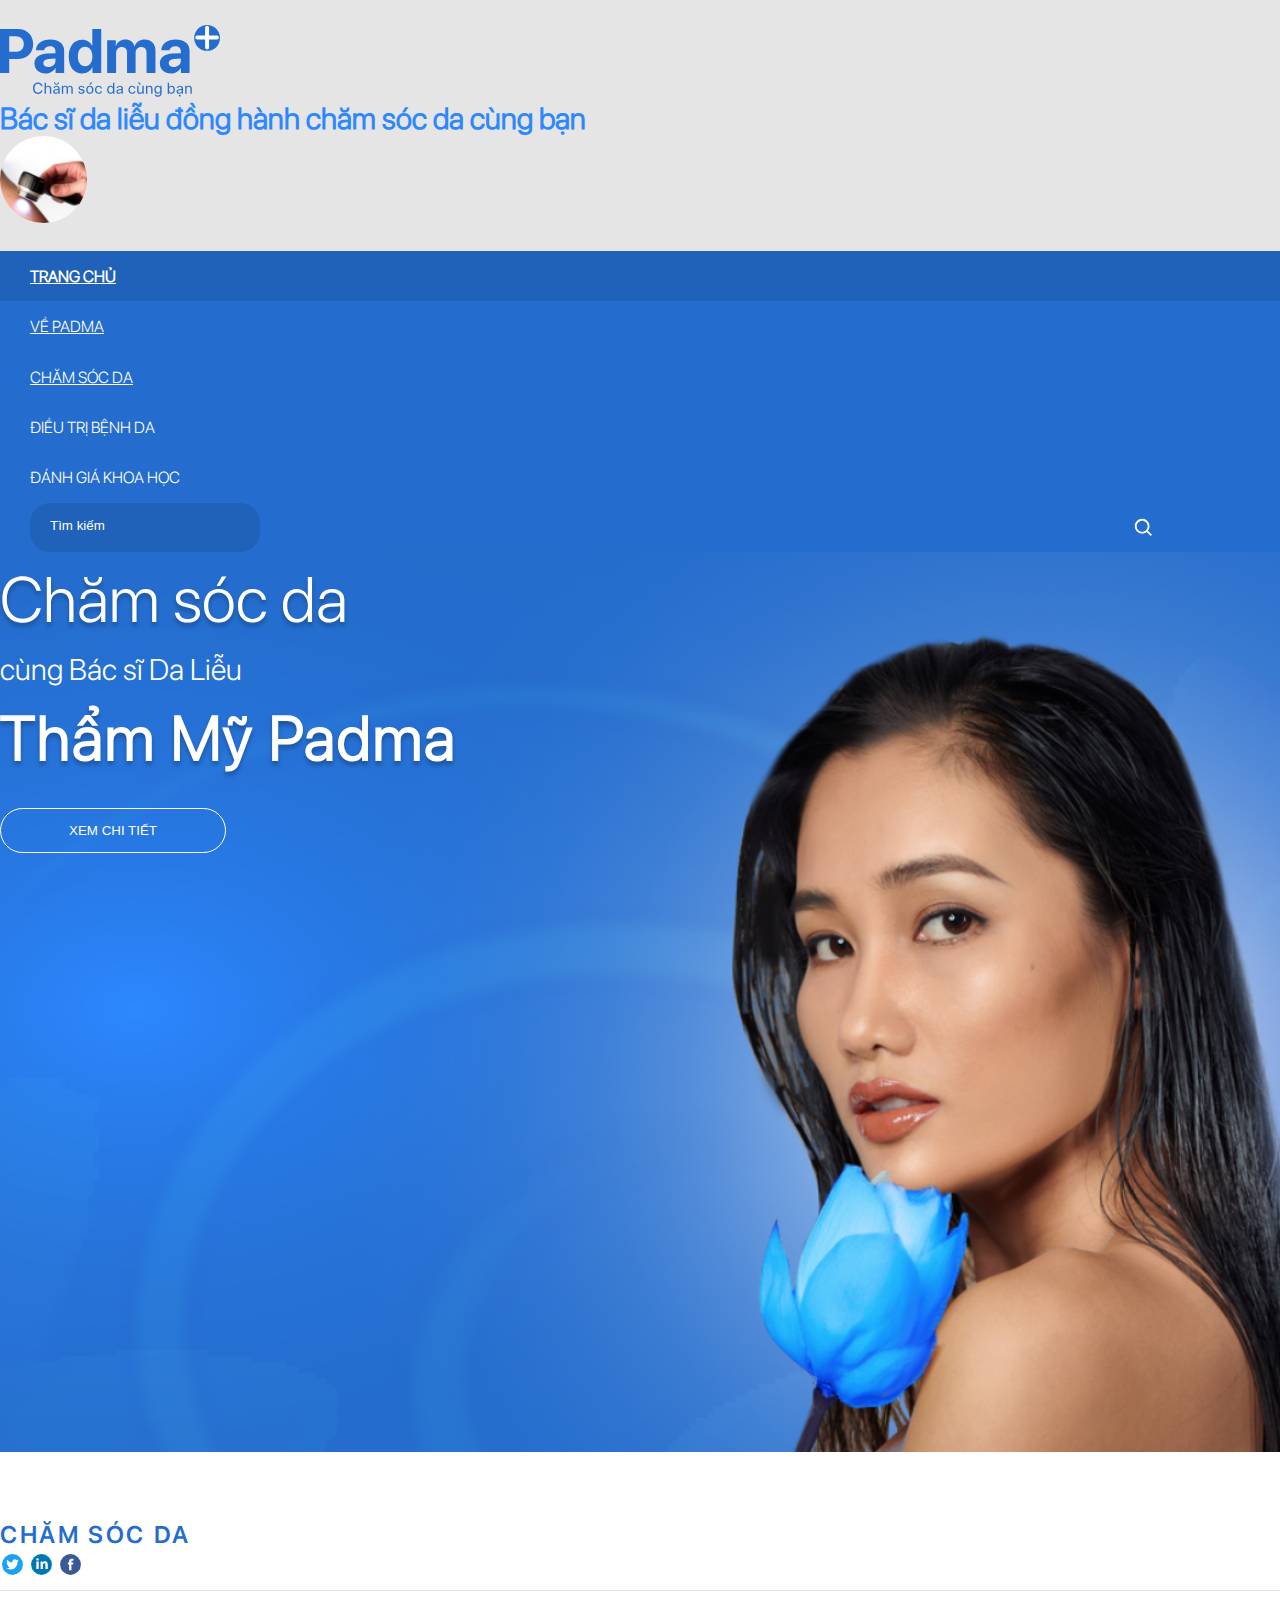
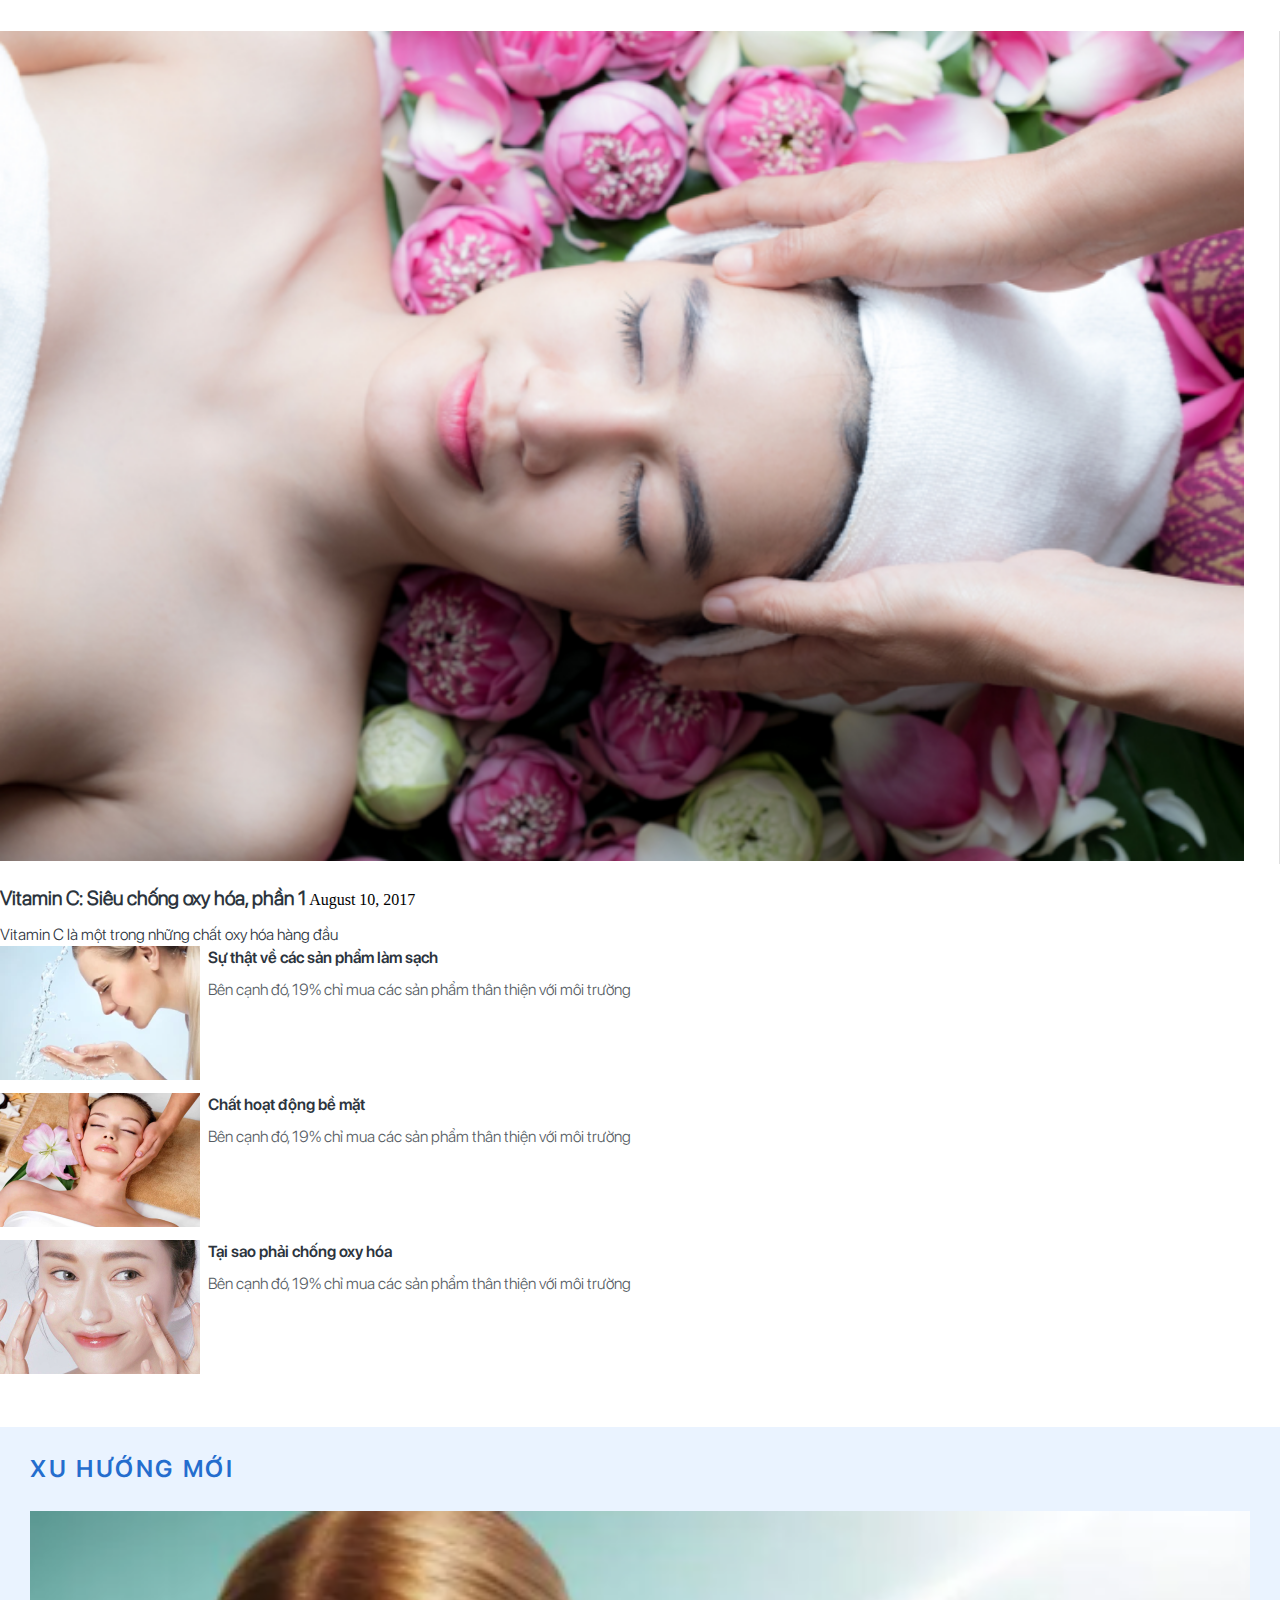
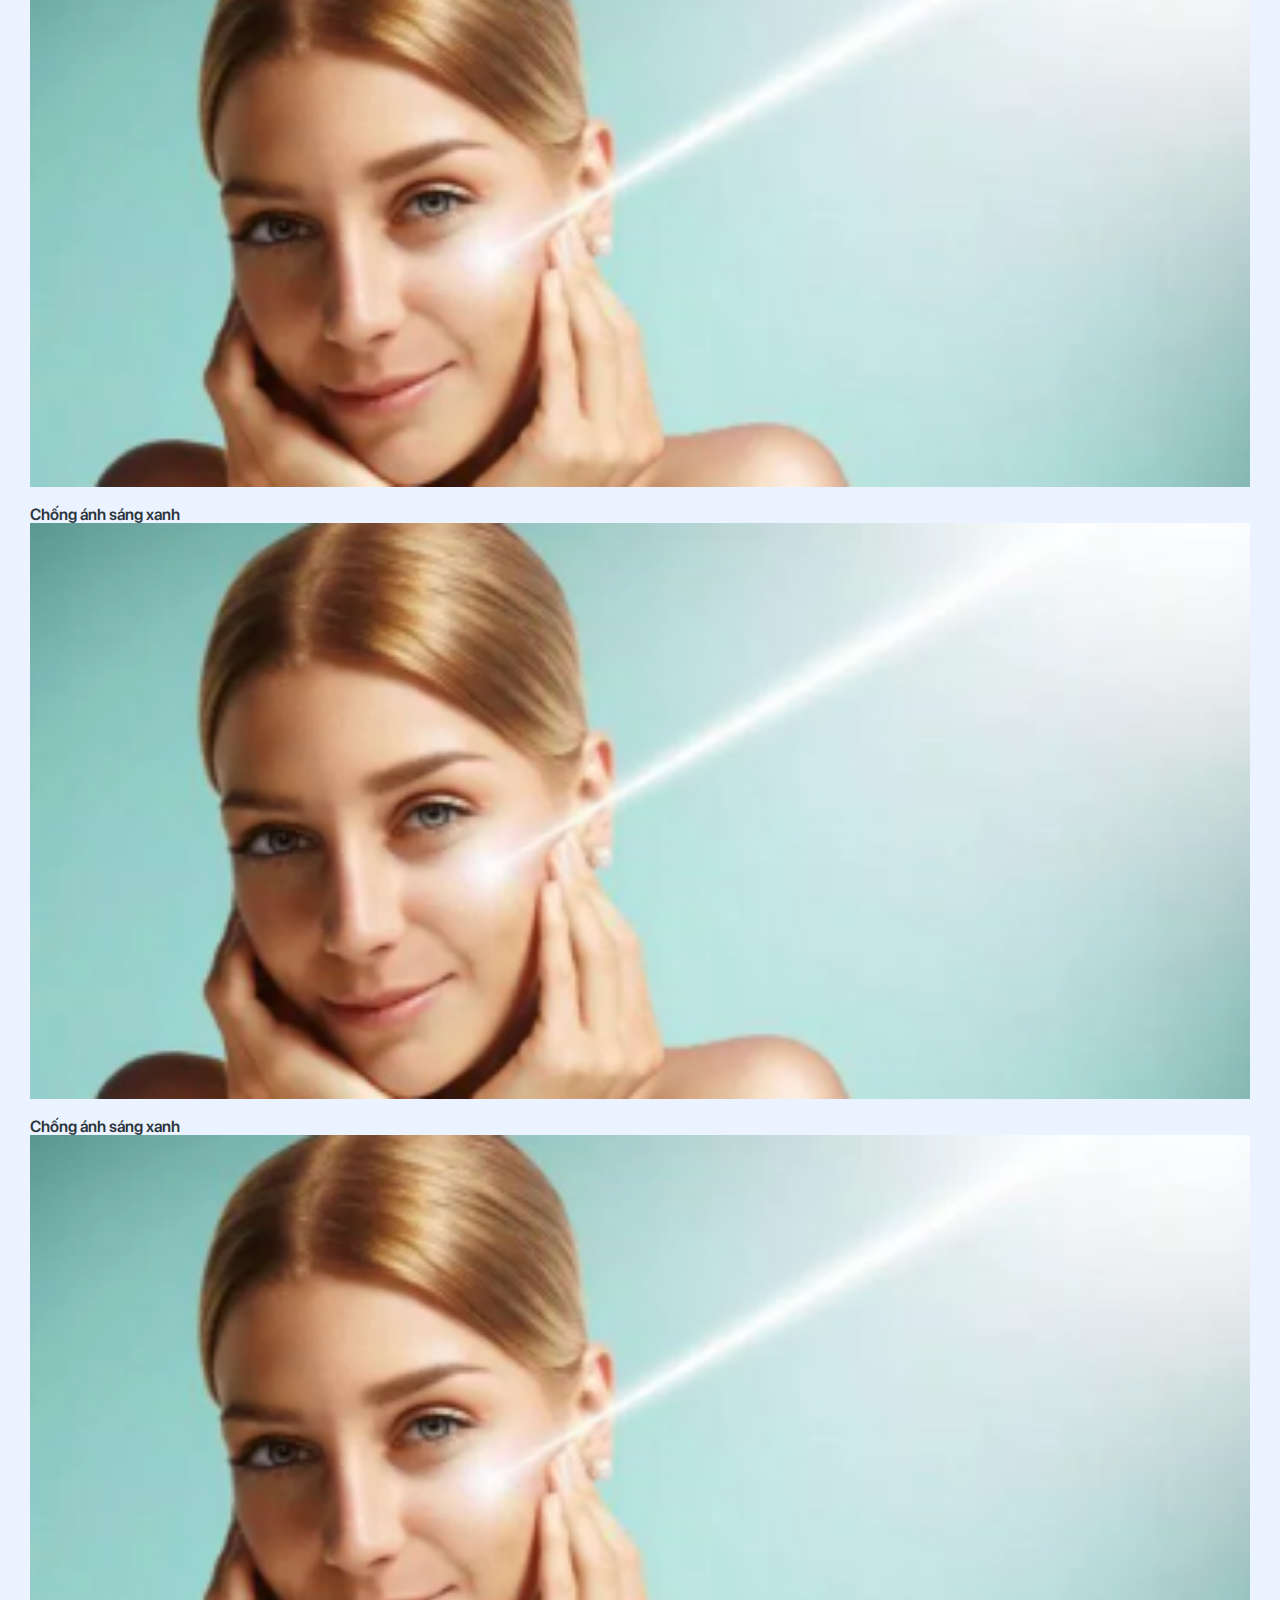
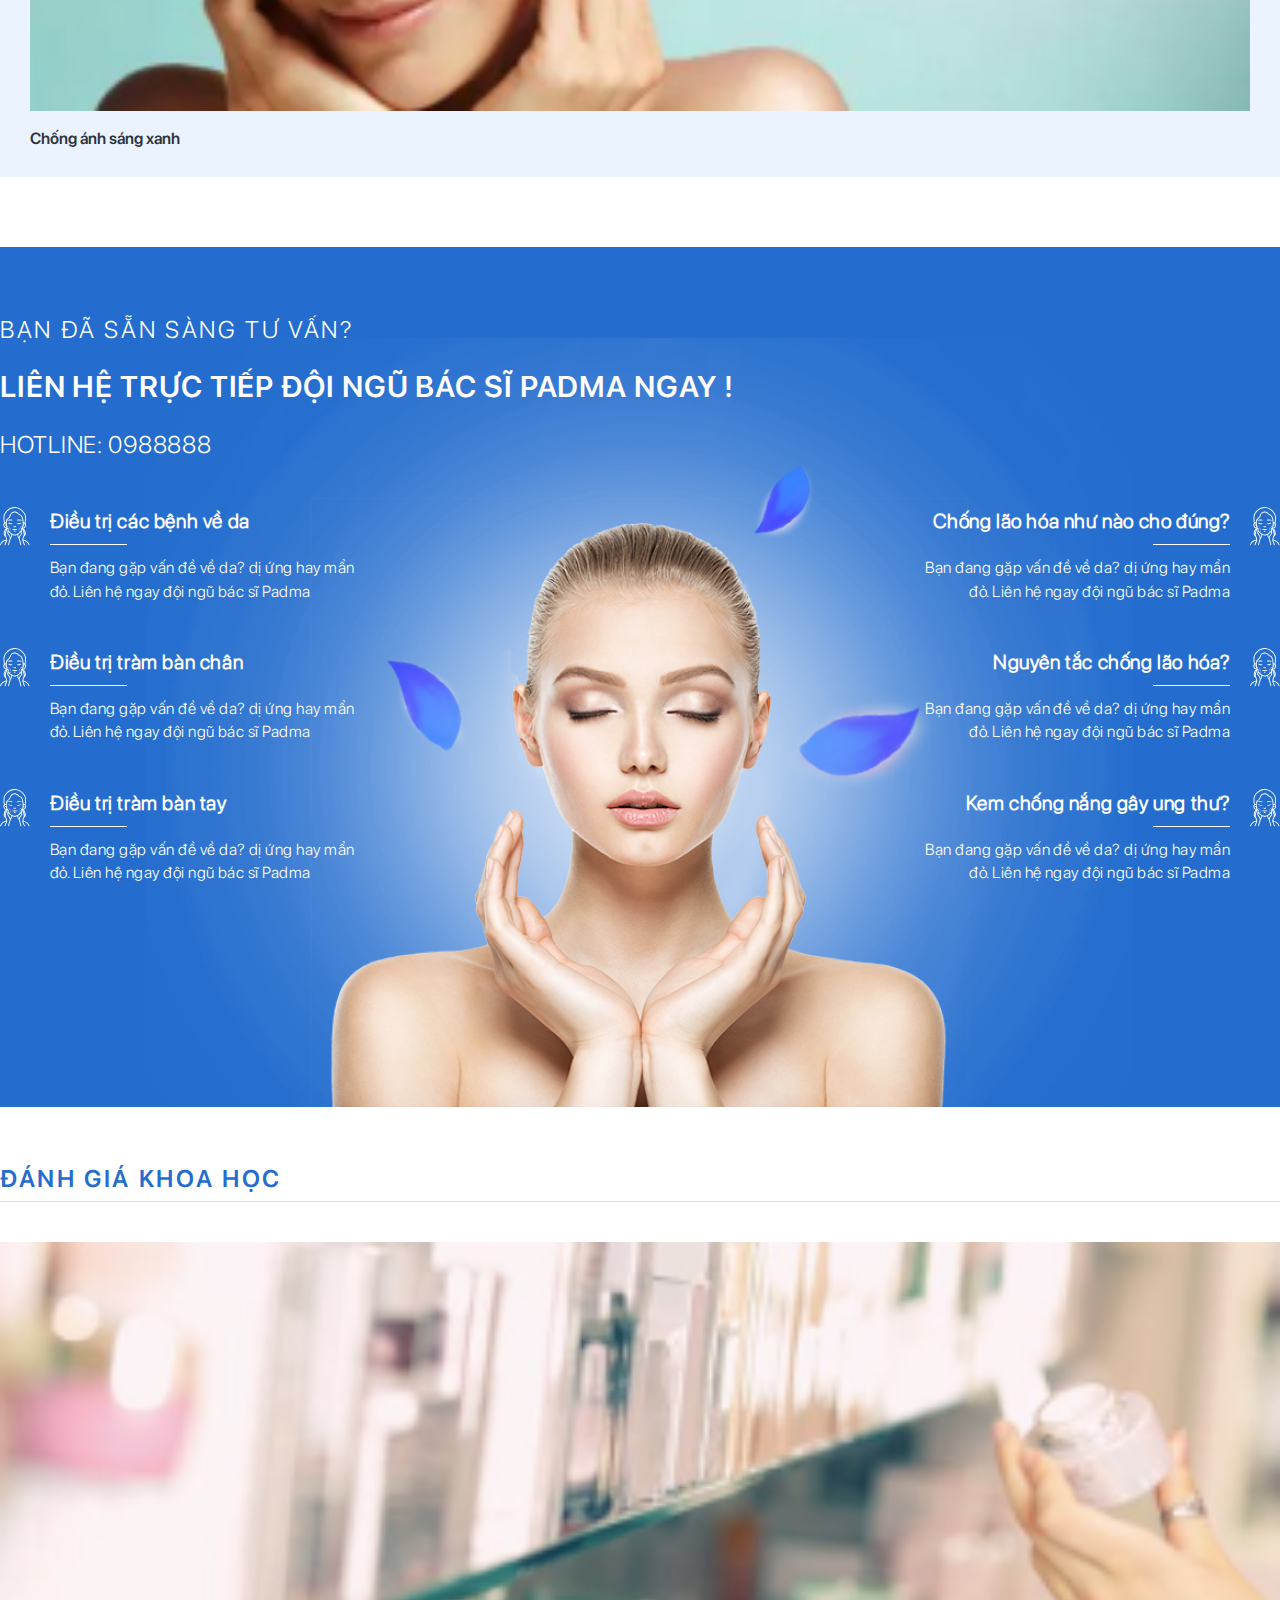
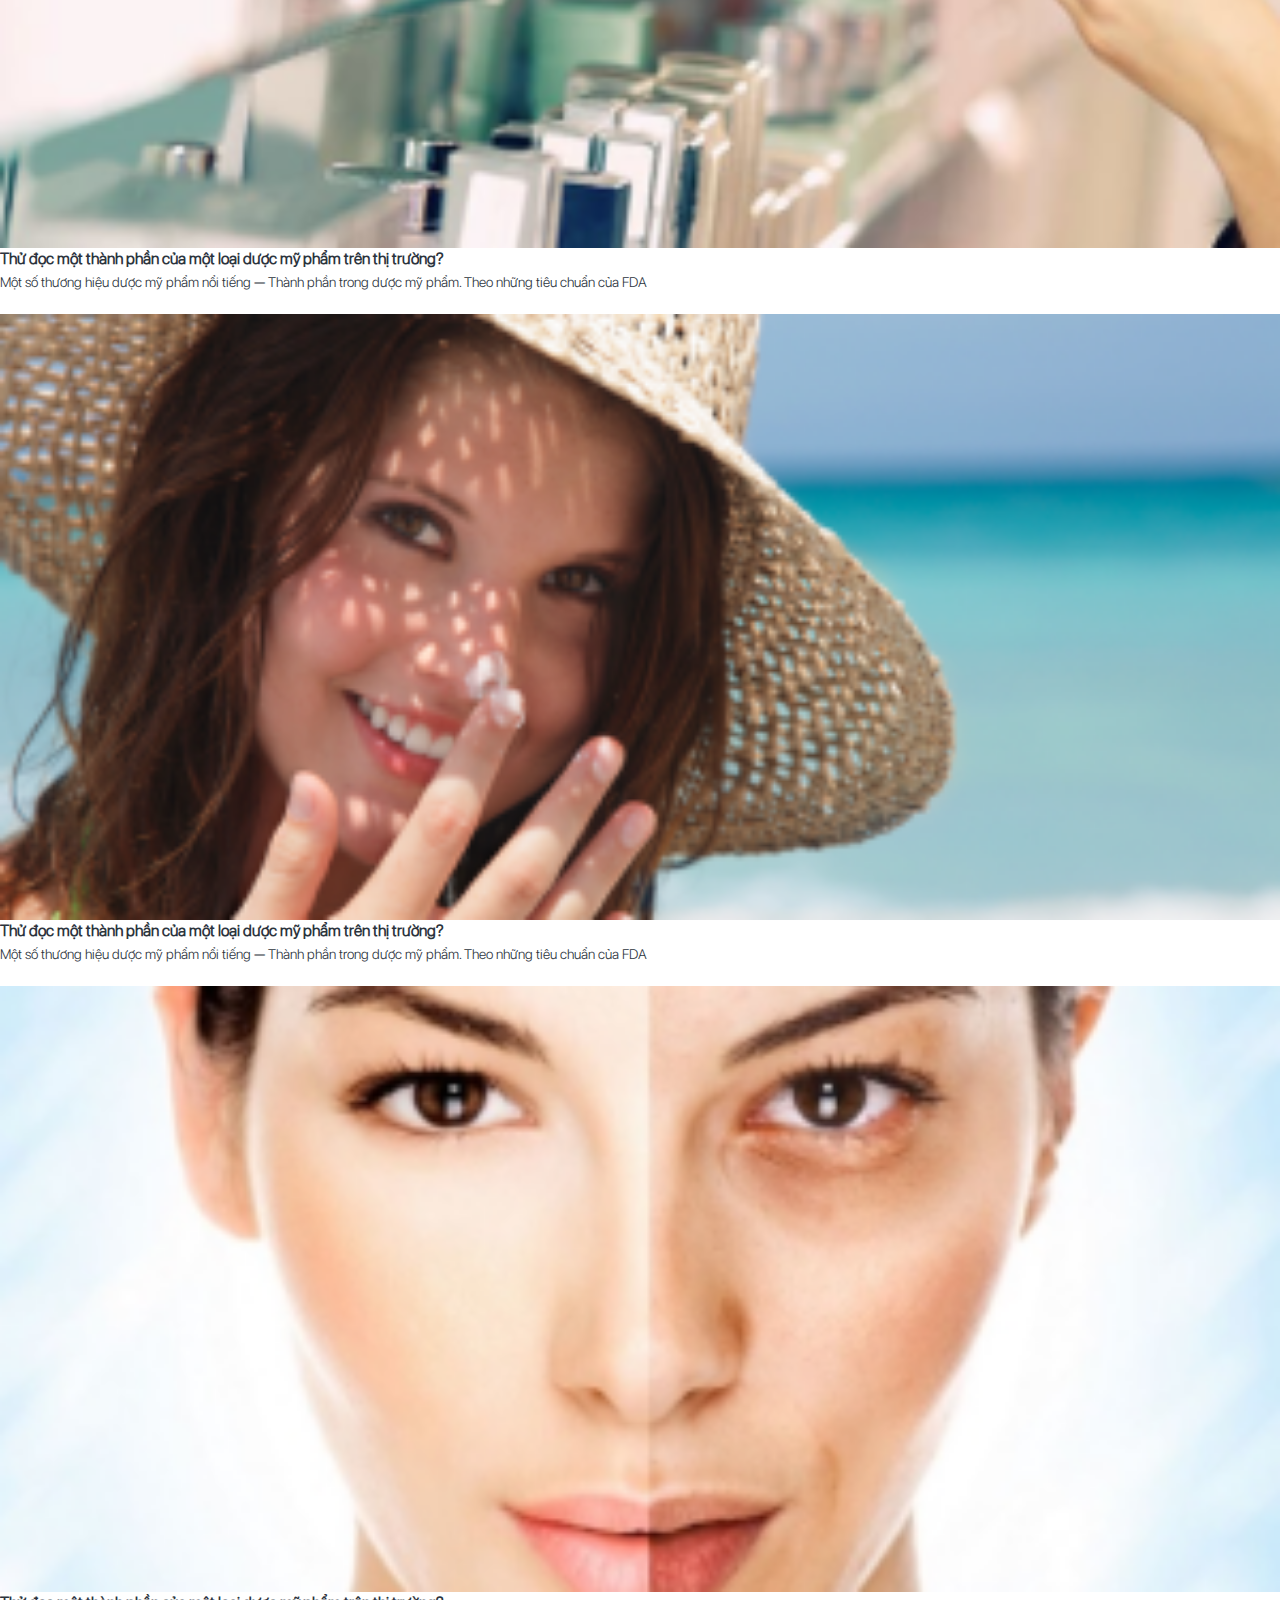
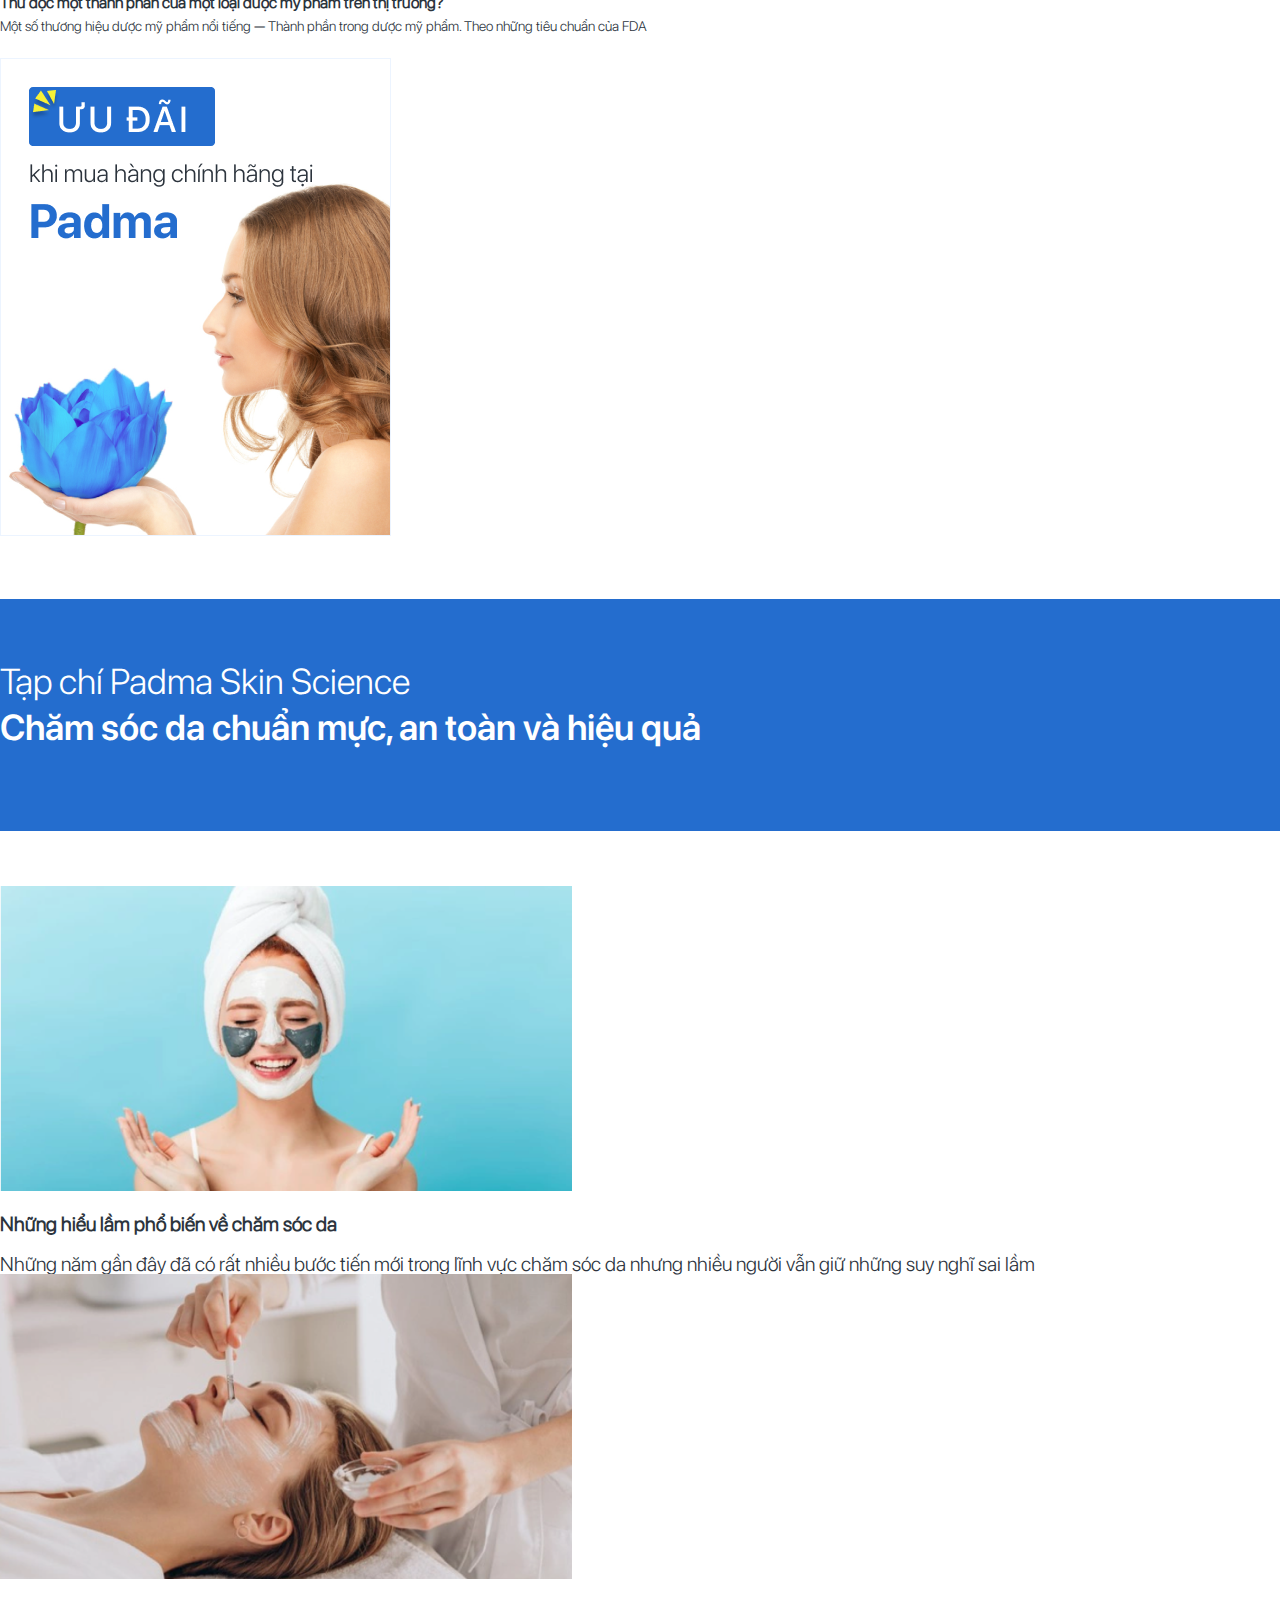
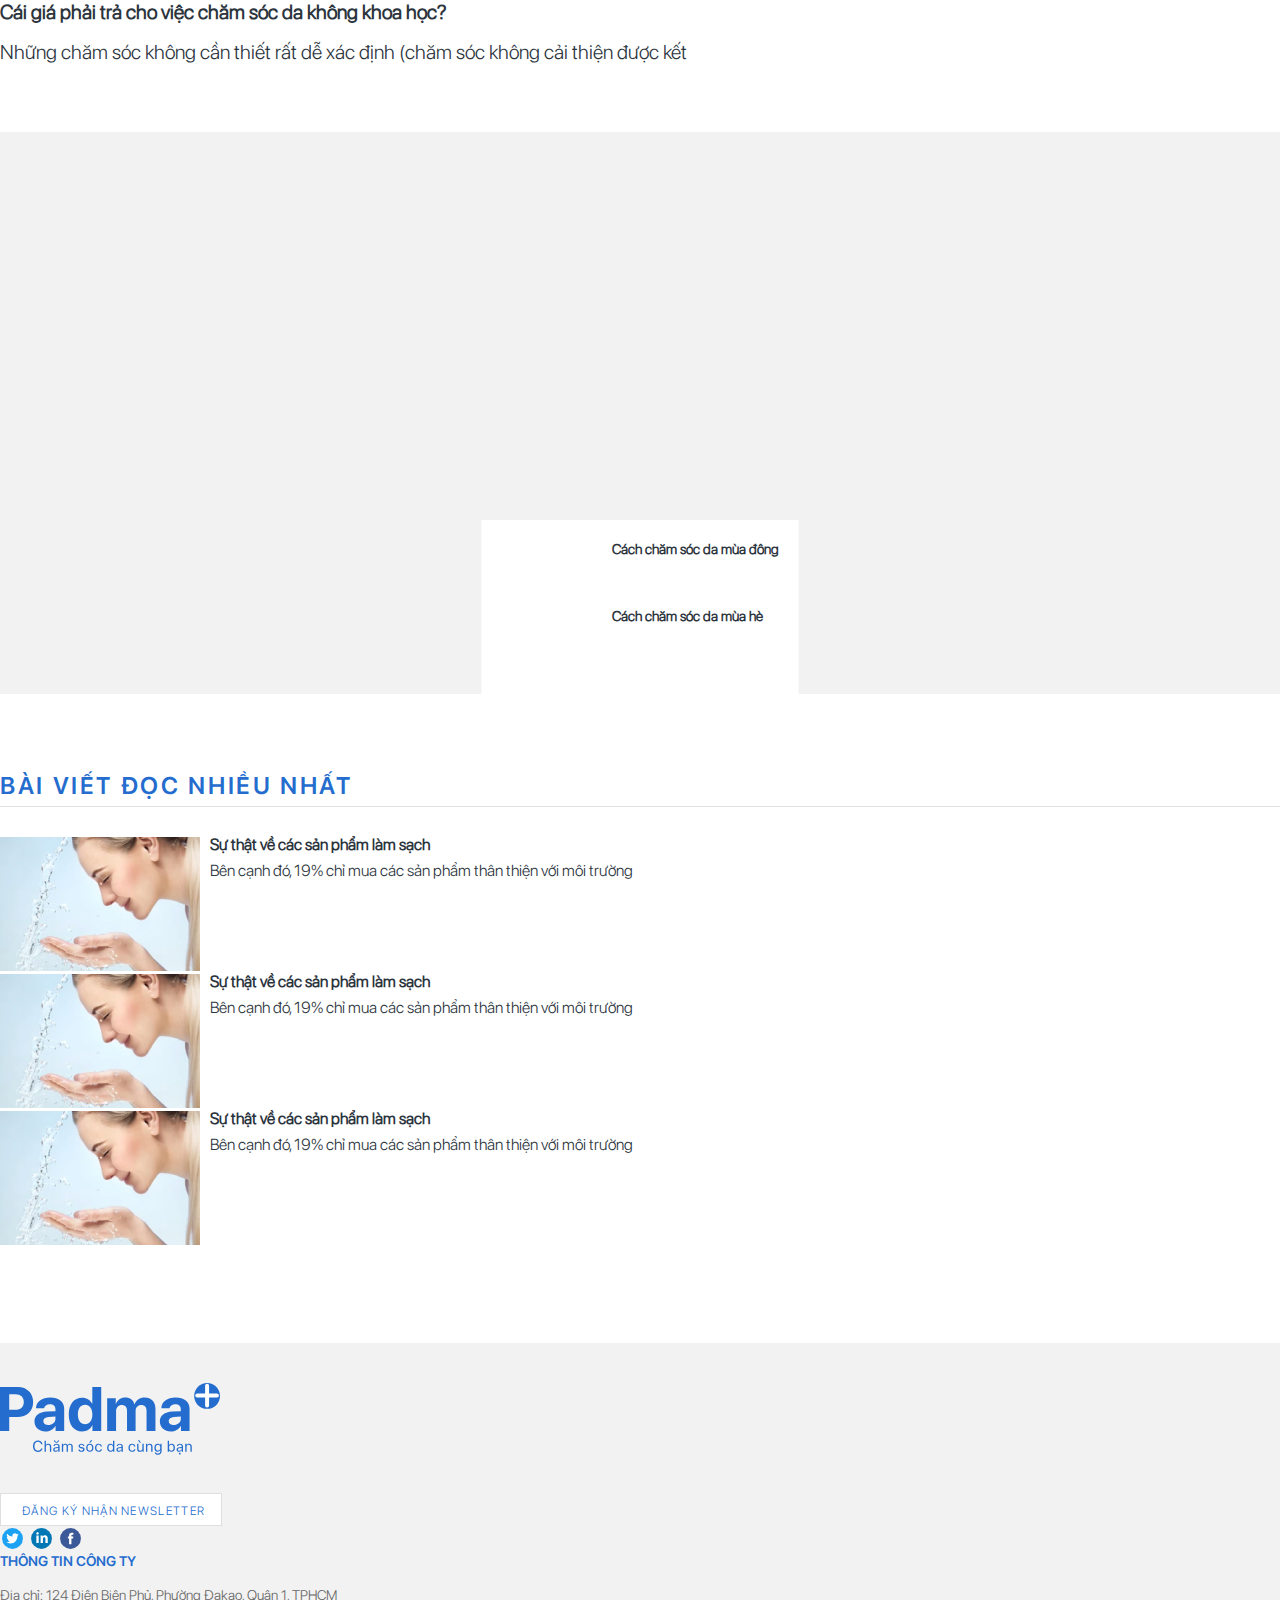
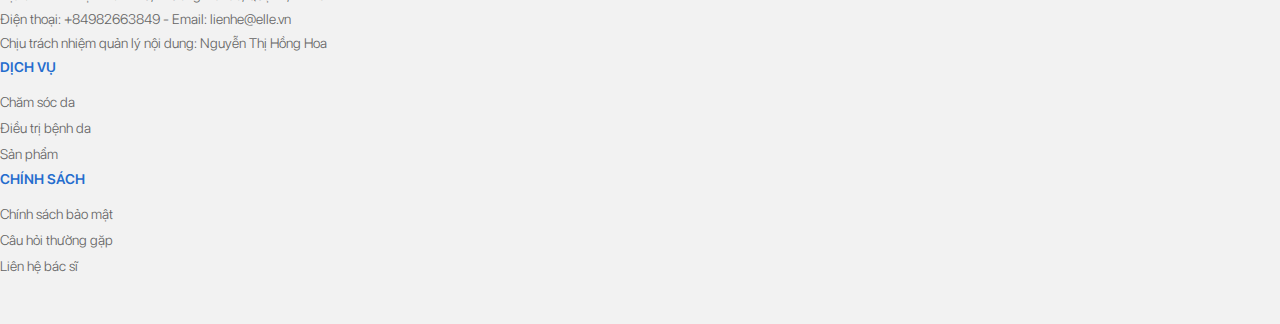
==== index.html @ 75b5edca "init" ====
<!DOCTYPE html>
<html lang="en">

<head>
    <meta charset="UTF-8">
    <meta http-equiv="X-UA-Compatible" content="IE=edge">
    <meta name="viewport" content="width=device-width, initial-scale=1.0">
    <title>Document</title>
    <link rel="stylesheet" href="https://cdn.jsdelivr.net/npm/bootstrap@4.6.1/dist/css/bootstrap.min.css"
        integrity="sha384-zCbKRCUGaJDkqS1kPbPd7TveP5iyJE0EjAuZQTgFLD2ylzuqKfdKlfG/eSrtxUkn" crossorigin="anonymous">
    <link rel="stylesheet" href="https://pro.fontawesome.com/releases/v5.10.0/css/all.css"
        integrity="sha384-AYmEC3Yw5cVb3ZcuHtOA93w35dYTsvhLPVnYs9eStHfGJvOvKxVfELGroGkvsg+p" crossorigin="anonymous" />
    <link rel="stylesheet" href="./css/main.css">
    <link rel="stylesheet" href="./css/reset.css">
</head>

<body>
    <header>
        <div class="sub-header">
            <div class="container">
                <div class="row d-flex justify-content-between align-items-center">
                    <a href="#">
                        <img src="./images/logo.svg" alt="">
                    </a>
                    <div class="sub-header-right d-flex justify-content-start">
                        <h1 class="sub-header-right-title">Bác sĩ da liễu đồng hành chăm sóc da cùng bạn</h1>
                        <img src="./images/header-icon.svg" alt="" class="sub-header-right-image">
                    </div>
                    <button class="nav-header-toggle navbar-toggler" type="button" data-toggle="collapse"
                        data-target="#navbarNav">
                        <i class="fas fa-bars"></i>
                    </button>
                </div>
            </div>
        </div>
        <div class="main-nav-area">
            <div class="container-xl">
                <nav class="nav-wrap navbar navbar-expand-md navbar-dark">
                    <div class="collapse navbar-collapse" id="navbarNav">
                        <ul class="main-nav navbar-nav d-flex">
                            <li class="nav-item nav-item-active">
                                <a class="nav-link" href="index.html">Trang chủ</a>
                            </li>
                            <li class="nav-item">
                                <a class="nav-link" href="./about-us.html">Về Padma</a>
                            </li>
                            <li class="nav-item">
                                <a class="nav-link" href="./skin.html">Chăm sóc da</a>
                            </li>
                            <li class="nav-item">
                                <a class="nav-link">Điều trị bệnh da</a>
                            </li>
                            <li class="nav-item">
                                <a class="nav-link">Đánh giá khoa học</a>
                            </li>
                            <li class="nav-item nav-input-search">
                                <input type="text" placeholder="Tìm kiếm" class="nav-input">
                                <img src="./images/search.svg" alt="" class="search-icon">
                            </li>
                        </ul>
                    </div>
                </nav>
            </div>
        </div>

        <div class="header-banner-area">
            <div class="container-xl">
                <div class="row">
                    <div class="col-lg-4 col-md-12" style="z-index: 2;">
                        <div class="header-banner-left d-flex flex-column justify-content-center">
                            <h1 class="text1">Chăm sóc da</h1>
                            <p class="text2">cùng Bác sĩ Da Liễu</p>
                            <h1 class="text3">Thẩm Mỹ Padma</h1>
                            <button class="btn float-right header-btn">XEM CHI TIẾT</button>
                        </div>
                    </div>
                </div>
            </div>
        </div>
    </header>

    <main>
        <section class="news-area">
            <div class="news-head">
                <div class="container">
                    <div class="news-head-wrap d-flex justify-content-between">
                        <h1 class="title-heading">Chăm sóc da</h1>
                        <div class="social ">
                            <img src="./images/twitter.svg" alt="">
                            <img src="./images/linkedin.svg" alt="">
                            <img src="./images/facebook.svg" alt="">
                        </div>
                    </div>
                </div>
            </div>
            <div class="news-body">
                <div class="container">
                    <div class="row">
                        <div class="col-lg-8 col-12">
                            <div class="news-spotlight-wrap">
                                <div class="spotlight-image">
                                    <a href="#">
                                        <img src="./images/1.png" alt="">
                                    </a>
                                </div>
                                <div class="text-box">
                                    <div class="d-flex justify-content-between">
                                        <a href="#" class="title">Vitamin C: Siêu chống oxy hóa, phần 1</a>
                                        <span class="date">August 10, 2017</span>
                                    </div>
                                    <p class="short-desc">Vitamin C là một trong những chất oxy hóa hàng đầu</p>
                                </div>
                            </div>
                        </div>
                        <div class="col-lg-4 col-12">
                            <div class="news-related">
                                <div class="news-related-item">
                                    <a href="#">
                                        <img src="./images/1.1.png" alt="" class="img-fluid">
                                    </a>
                                    <div class="item-text">
                                        <a class="item-link" href="#">Sự thật về các sản phẩm làm sạch</a>
                                        <p class="short-desc">Bên cạnh đó, 19% chỉ mua các sản phẩm thân thiện với môi
                                            trường</p>
                                    </div>
                                </div>
                                <div class="news-related-item">
                                    <a href="#">
                                        <img src="./images/1.2.png" alt="" class="img-fluid">
                                    </a>
                                    <div class="item-text">
                                        <a class="item-link" href="#">Chất hoạt động bề mặt</a>
                                        <p class="short-desc">Bên cạnh đó, 19% chỉ mua các sản phẩm thân thiện với môi
                                            trường</p>
                                    </div>
                                </div>
                                <div class="news-related-item">
                                    <a href="#">
                                        <img src="./images/1.3.png" alt="" class="img-fluid">
                                    </a>
                                    <div class="item-text">
                                        <a class="item-link" href="#">Tại sao phải chống oxy hóa</a>
                                        <p class="short-desc">Bên cạnh đó, 19% chỉ mua các sản phẩm thân thiện với môi
                                            trường</p>
                                    </div>
                                </div>
                            </div>
                        </div>
                    </div>
                </div>
            </div>
            <div class="trending-area">
                <div class="container">
                    <div class="trending-wrap">
                        <h1 class="title-heading">xu hướng mới</h1>
                        <div class="trending">
                            <div class="row">
                                <div class="trending-item col-md-4 col-12">
                                    <a href="#">
                                        <img src="./images/2.1.png" alt="">
                                    </a>
                                    <h1 class="trending-item-heading">Chống ánh sáng xanh</h1>
                                </div>
                                <div class="trending-item col-md-4 col-12">
                                    <a href="#">
                                        <img src="./images/2.1.png" alt="">
                                    </a>
                                    <h1 class="trending-item-heading">Chống ánh sáng xanh</h1>
                                </div>
                                <div class="trending-item col-md-4 col-12">
                                    <a href="#">
                                        <img src="./images/2.1.png" alt="">
                                    </a>
                                    <h1 class="trending-item-heading">Chống ánh sáng xanh</h1>
                                </div>
                            </div>
                        </div>
                    </div>
                </div>
            </div>
        </section>

        <div class="section2-area">
            <div class="container-xl">
                <div class="section2-head text-center">
                    <h1 class="section2-head-first-heading">bạn đã sẵn sàng tư vấn?</h1>
                    <h1 class="section2-head-sec-heading">liên hệ trực tiếp đội ngũ bác sĩ padma ngay !</h1>
                    <p class="section2-head-hotline">Hotline: 0988888</p>
                </div>
                <div class="section2-body">
                    <div class="section2-body-wrap">
                        <div class="section2-body-item-list">
                            <div class="list-item-left section2-item">
                                <img src="./images/icon1.svg" alt="">
                                <div class="list-item-left-text">
                                    <h1 class="list-item-left-text-title">Điều trị các bệnh về da</h1>
                                    <p class="list-item-left-text-short-desc">Bạn đang gặp vấn đề về da? dị ứng hay mẩn
                                        đỏ. Liên hệ ngay đội ngũ bác sĩ Padma
                                    </p>
                                </div>
                            </div>
                            <div class="list-item-left section2-item">
                                <img src="./images/icon1.svg" alt="">
                                <div class="list-item-left-text">
                                    <h1 class="list-item-left-text-title">Điều trị tràm bàn chân</h1>
                                    <p class="list-item-left-text-short-desc">Bạn đang gặp vấn đề về da? dị ứng hay mẩn
                                        đỏ. Liên hệ ngay đội ngũ bác sĩ Padma
                                    </p>
                                </div>
                            </div>
                            <div class="list-item-left section2-item">
                                <img src="./images/icon1.svg" alt="">
                                <div class="list-item-left-text">
                                    <h1 class="list-item-left-text-title">Điều trị tràm bàn tay</h1>
                                    <p class="list-item-left-text-short-desc">Bạn đang gặp vấn đề về da? dị ứng hay mẩn
                                        đỏ. Liên hệ ngay đội ngũ bác sĩ Padma
                                    </p>
                                </div>
                            </div>
                        </div>
                        <div class="section2-body-item-list">
                            <div class="list-item-right section2-item">
                                <img src="./images/icon1.svg" alt="">
                                <div class="list-item-right-text">
                                    <h1 class="list-item-right-text-title">Chống lão hóa như nào cho đúng?</h1>
                                    <p class="list-item-right-text-short-desc">Bạn đang gặp vấn đề về da? dị ứng hay mẩn
                                        đỏ. Liên hệ ngay đội ngũ bác sĩ Padma</p>
                                </div>
                            </div>
                            <div class="list-item-right section2-item">
                                <img src="./images/icon1.svg" alt="">
                                <div class="list-item-right-text">
                                    <h1 class="list-item-right-text-title">Nguyên tắc chống lão hóa?</h1>
                                    <p class="list-item-right-text-short-desc">Bạn đang gặp vấn đề về da? dị ứng hay mẩn
                                        đỏ. Liên hệ ngay đội ngũ bác sĩ Padma</p>
                                </div>
                            </div>
                            <div class="list-item-right section2-item">
                                <img src="./images/icon1.svg" alt="">
                                <div class="list-item-right-text">
                                    <h1 class="list-item-right-text-title">Kem chống nắng gây ung thư?</h1>
                                    <p class="list-item-right-text-short-desc">Bạn đang gặp vấn đề về da? dị ứng hay mẩn
                                        đỏ. Liên hệ ngay đội ngũ bác sĩ Padma</p>
                                </div>
                            </div>
                        </div>
                    </div>
                </div>
            </div>
        </div>

        <div class="section3">
            <div class="container">
                <div class="section3-wrap">
                    <div class="section3-head">
                        <h1 class="section3-head-title">đánh giá khoa học</h1>
                    </div>
                    <div class="section3-body">
                        <div class="row">
                            <div class="section3-body-list col-lg-6 col-12">
                                <div class="section3-body-list-item d-flex">
                                    <a href="#">
                                        <img src="./images/3.1.png" alt="" class="img-fluid">
                                    </a>
                                    <div class="section3-body-list-item-text">
                                        <a href="#" class="link-title">Thử đọc một thành phần của một loại dược mỹ phẩm
                                            trên
                                            thị trường?</a>
                                        <p class="short-desc">Một số thương hiệu dược mỹ phẩm nổi tiếng — Thành phần
                                            trong
                                            dược mỹ phẩm. Theo những tiêu chuẩn của FDA</p>
                                    </div>
                                </div>
                                <div class="section3-body-list-item d-flex">
                                    <a href="#">
                                        <img src="./images/3.2.png" alt="" class="img-fluid">
                                    </a>
                                    <div class="section3-body-list-item-text">
                                        <a href="#" class="link-title">Thử đọc một thành phần của một loại dược mỹ phẩm
                                            trên
                                            thị trường?</a>
                                        <p class="short-desc">Một số thương hiệu dược mỹ phẩm nổi tiếng — Thành phần
                                            trong
                                            dược mỹ phẩm. Theo những tiêu chuẩn của FDA</p>
                                    </div>
                                </div>
                                <div class="section3-body-list-item d-flex">
                                    <a href="#">
                                        <img src="./images/3.3.png" alt="" class="img-fluid">
                                    </a>
                                    <div class="section3-body-list-item-text">
                                        <a href="#" class="link-title">Thử đọc một thành phần của một loại dược mỹ phẩm
                                            trên
                                            thị trường?</a>
                                        <p class="short-desc">Một số thương hiệu dược mỹ phẩm nổi tiếng — Thành phần
                                            trong
                                            dược mỹ phẩm. Theo những tiêu chuẩn của FDA</p>
                                    </div>
                                </div>
                            </div>
                            <div class="col-lg-6 col-12">
                                <img src="./images/3.4.png" alt="" class="ml-lg-5 img-fluid">
                            </div>
                        </div>
                    </div>
                </div>
            </div>
        </div>

        <div class="section4 text-center">
            <h1 class="section4-title">Tạp chí Padma Skin Science</h1>
            <h1 class="section4-bigger-title">Chăm sóc da chuẩn mực, an toàn và hiệu quả</h1>
        </div>

        <div class="section5">
            <div class="section5-first-wrap">
                <div class="container">
                    <div class="section5-first-content-item-list row">
                        <div class="col-md-6 col-12">
                            <div class="section5-first-content-item">
                                <a href="#"><img src="./images/5.1.png" alt="" class="img-fluid"></a>
                                <div class="section5-first-content-item-text">
                                    <a href="#" class="title-link">Những hiểu lầm phổ biến về chăm sóc da</a>
                                    <p class="short-desc">
                                        Những năm gần đây đã có rất nhiều bước tiến mới trong lĩnh vực chăm sóc da nhưng
                                        nhiều
                                        người vẫn giữ những suy nghĩ sai lầm
                                    </p>
                                </div>
                            </div>
                        </div>
                        <div class="col-md-6 col-12">
                            <div class="section5-first-content-item">
                                <a href="#"><img src="./images/5.2.png" alt="" class="img-fluid"></a>
                                <div class="section5-first-content-item-text">
                                    <a href="#" class="title-link">Cái giá phải trả cho việc chăm sóc da không khoa
                                        học?</a>
                                    <p class="short-desc">Những chăm sóc không cần thiết rất dễ xác định (chăm sóc không
                                        cải
                                        thiện được kết</p>
                                </div>
                            </div>
                        </div>
                    </div>
                </div>
            </div>
            <div class="section5-video">
                <div class="section5-video-wrap container">
                    <div class="main-video">
                        <iframe class="video" src="https://www.youtube.com/embed/SQKGyw0d-fU"
                            title="YouTube video player" frameborder="0"
                            allow="accelerometer; autoplay; clipboard-write; encrypted-media; gyroscope; picture-in-picture"
                            allowfullscreen></iframe>
                        <div class="sub-video row">
                            <div class="sub-video-item col-6">
                                <iframe class="sub-video-item-vd" src="https://www.youtube.com/embed/SQKGyw0d-fU"
                                    title="YouTube video player" frameborder="0"
                                    allow="accelerometer; autoplay; clipboard-write; encrypted-media; gyroscope; picture-in-picture"
                                    allowfullscreen></iframe>
                                <p class="sub-video-item-title">Cách chăm sóc da mùa đông</p>
                            </div>
                            <div class="sub-video-item col-6">
                                <iframe class="sub-video-item-vd" src="https://www.youtube.com/embed/SQKGyw0d-fU"
                                    title="YouTube video player" frameborder="0"
                                    allow="accelerometer; autoplay; clipboard-write; encrypted-media; gyroscope; picture-in-picture"
                                    allowfullscreen></iframe>
                                <p class="sub-video-item-title">Cách chăm sóc da mùa hè</p>
                            </div>
                        </div>
                    </div>
                </div>
            </div>
            <div class="most-view-wrap">
                <div class="container">
                    <div class="most-view-head">
                        <h1 class="title-heading">bài viết đọc nhiều nhất</h1>
                    </div>

                    <div class="most-view-body">
                        <div class="most-view-list">
                            <div class="row">
                                <div class="most-view-list-item col-sm-12 col-lg-4">
                                    <a href="#">
                                        <img src="./images/5.3.png" alt="" class="img-fluid">
                                    </a>
                                    <div class="most-view-list-item-text">
                                        <a href="#" class="title-link">Sự thật về các sản phẩm làm sạch</a>
                                        <p class="short-desc">Bên cạnh đó, 19% chỉ mua các sản phẩm thân thiện với môi
                                            trường</p>
                                    </div>
                                </div>
                                <div class="most-view-list-item col-sm-12 col-lg-4">
                                    <a href="#">
                                        <img src="./images/5.3.png" alt="" class="img-fluid">
                                    </a>
                                    <div class="most-view-list-item-text">
                                        <a href="#" class="title-link">Sự thật về các sản phẩm làm sạch</a>
                                        <p class="short-desc">Bên cạnh đó, 19% chỉ mua các sản phẩm thân thiện với môi
                                            trường</p>
                                    </div>
                                </div>
                                <div class="most-view-list-item col-sm-12 col-lg-4">
                                    <a href="#">
                                        <img src="./images/5.3.png" alt="" class="img-fluid">
                                    </a>
                                    <div class="most-view-list-item-text">
                                        <a href="#" class="title-link">Sự thật về các sản phẩm làm sạch</a>
                                        <p class="short-desc">Bên cạnh đó, 19% chỉ mua các sản phẩm thân thiện với môi
                                            trường</p>
                                    </div>
                                </div>
                            </div>
                        </div>
                    </div>
                </div>
            </div>
        </div>
    </main>

    <footer>
        <div class="container">
            <div class="footer-wrap">
                <div class="row">
                    <div class="footer-col col-lg-4 col-sm-12">
                        <a href="#">
                            <img src="./images/logo.svg" alt="">
                        </a>
                        <div class="social-wrap d-flex">
                            <button class="btn newsletter-btn">ĐĂNG KÝ NHẬN NEWSLETTER</button>
                            <div class="social ">
                                <img src="./images/twitter.svg" alt="">
                                <img src="./images/linkedin.svg" alt="">
                                <img src="./images/facebook.svg" alt="">
                            </div>
                        </div>
                    </div>
                    <div class="footer-col col-lg-4 col-sm-12">
                        <h1 class="footer-title-heading">THÔNG TIN CÔNG TY</h1>
                        <p class="footer-short-desc">Địa chỉ: 124 Điện Biên Phủ, Phường Đakao, Quận 1, TPHCM</p>
                        <p class="footer-short-desc">Điện thoại: +84982663849 - Email: lienhe@elle.vn</p>
                        <p class="footer-short-desc"> Chịu trách nhiệm quản lý nội dung: Nguyễn Thị Hồng Hoa</p>
                    </div>
                    <div class="footer-col col-lg-2 col-6">
                        <h1 class="footer-title-heading">DỊCH VỤ</h1>
                        <p class="footer-link"><a href="#">Chăm sóc da</a></p>
                        <p class="footer-link"><a href="#">Điều trị bệnh da</a></p>
                        <p class="footer-link"><a href="#">Sản phẩm</a></p>
                    </div>
                    <div class="footer-col col-lg-2 col-6">
                        <h1 class="footer-title-heading">CHÍNH SÁCH</h1>
                        <p class="footer-link"><a href="#">Chính sách bảo mật</a></p>
                        <p class="footer-link"><a href="#">Câu hỏi thường gặp</a></p>
                        <p class="footer-link"><a href="#">Liên hệ bác sĩ</a></p>
                    </div>
                </div>
            </div>
        </div>
    </footer>
    <script src="https://cdn.jsdelivr.net/npm/jquery@3.5.1/dist/jquery.slim.min.js"
        integrity="sha384-DfXdz2htPH0lsSSs5nCTpuj/zy4C+OGpamoFVy38MVBnE+IbbVYUew+OrCXaRkfj"
        crossorigin="anonymous"></script>
    <script src="https://cdn.jsdelivr.net/npm/bootstrap@4.6.1/dist/js/bootstrap.bundle.min.js"
        integrity="sha384-fQybjgWLrvvRgtW6bFlB7jaZrFsaBXjsOMm/tB9LTS58ONXgqbR9W8oWht/amnpF"
        crossorigin="anonymous"></script>
</body>

</html>
---- css/main.css ----
@font-face {
  font-family: "sfpro";
  src: url("../../../fonts/SFPRODISPLAY.otf");
}

@font-face {
  font-family: "blank";
  src: url("../../../fonts/Blanka-Regular.otf");
}

@font-face {
  font-family: "sfproheavy";
  src: url("../../../fonts/SFPROBOLD.otf");
}

.sub-header {
  padding: 25px 0;
  background-color: #E5E5E5;
  position: relative;
}

.sub-header-right {
  gap: 20px;
  -webkit-box-align: center;
      -ms-flex-align: center;
          align-items: center;
}

.sub-header-right-title {
  font-weight: 600;
  font-size: 30px;
  color: #2D88FF;
  line-height: 36px;
  font-family: "sfPro", sans-serif;
}

.sub-header-right-image {
  border-radius: 50%;
}

@media screen and (max-width: 768px) {
  .sub-header-right {
    margin-top: 10px;
  }
  .sub-header-right-image {
    display: none;
  }
}

@media screen and (max-width: 576px) {
  .sub-header {
    padding: 25px 10px;
  }
  .sub-header-right-title {
    font-size: 24px;
    color: #2D88FF;
    line-height: 36px;
    font-family: "sfPro", sans-serif;
  }
  .sub-header-right-image {
    display: none;
  }
}

.main-nav-area {
  background-color: #246DCE;
}

.nav-wrap {
  padding: 0;
}

.main-nav {
  width: 100%;
  padding: 0;
  -webkit-box-align: center;
      -ms-flex-align: center;
          align-items: center;
}

.main-nav .nav-item {
  -webkit-transition: 0.5s;
  transition: 0.5s;
}

.main-nav .nav-item .nav-link {
  padding: 14px 30px 13px 30px;
  text-transform: uppercase;
  display: block;
  width: 100%;
  height: 100%;
  margin: 0;
  font-size: 16px;
  color: #ffffff;
  line-height: 146.69%;
  font-family: "sfPro", sans-serif;
}

.main-nav .nav-item .nav-link-active {
  background-color: #2062B9;
  font-weight: bold;
}

.main-nav .nav-item .nav-input {
  width: 200px;
  height: 35px;
  margin-left: 30px;
  padding: 5px 10px 9px 20px;
  border-radius: 20px;
  background-color: #2062B9;
  border: none;
  color: #ffffff;
}

.main-nav .nav-item .nav-input::-webkit-input-placeholder {
  color: #ffffff;
}

.main-nav .nav-item .nav-input:-ms-input-placeholder {
  color: #ffffff;
}

.main-nav .nav-item .nav-input::-ms-input-placeholder {
  color: #ffffff;
}

.main-nav .nav-item .nav-input::placeholder {
  color: #ffffff;
}

.main-nav .nav-item .nav-input:focus {
  outline: none;
}

.main-nav .nav-item:not(:last-child):hover {
  background-color: #2062B9;
  font-weight: bold;
  cursor: pointer;
}

.main-nav .nav-item:not(:last-child):hover .nav-link {
  color: #ffffff;
}

.main-nav .nav-item-active {
  background-color: #2062B9;
  font-weight: bold;
}

.main-nav .nav-input-search {
  position: relative;
}

.main-nav .nav-input-search .search-icon {
  position: absolute;
  right: 10%;
  top: 50%;
  -webkit-transform: translateY(-50%);
          transform: translateY(-50%);
}

.nav-header-toggle {
  border: none;
  display: none;
}

.nav-header-toggle i {
  font-size: 30px;
  color: #246DCE;
}

@media screen and (max-width: 1200px) {
  .main-nav {
    -webkit-box-pack: center;
        -ms-flex-pack: center;
            justify-content: center;
  }
  .main-nav .nav-item .nav-link {
    padding: 14px 20px 13px 20px;
    font-size: 0.875rem;
    color: #ffffff;
    line-height: 146.69%;
    font-family: "sfPro", sans-serif;
  }
  .main-nav .nav-item .nav-input {
    width: 150px;
  }
}

@media screen and (max-width: 880px) {
  .main-nav .nav-item .nav-link {
    padding: 14px 10px;
  }
  .main-nav .nav-item .nav-input {
    width: 130px;
  }
}

@media screen and (max-width: 768px) {
  .nav-header-toggle {
    display: block;
    position: absolute;
    top: 35px;
    right: 10px;
    z-index: 999;
  }
  .main-nav {
    -webkit-box-align: start;
        -ms-flex-align: start;
            align-items: flex-start;
    padding-bottom: 10px;
  }
  .main-nav .nav-item {
    width: 100%;
  }
  .main-nav .nav-item .nav-link {
    padding: 14px 12px;
  }
  .main-nav .nav-item .nav-input {
    width: 200px;
    margin-left: 0;
  }
  .main-nav .nav-input-search .search-icon {
    left: 175px;
    top: 50%;
    -webkit-transform: translateY(-50%);
            transform: translateY(-50%);
  }
}

footer {
  background-color: #F2F2F2;
}

.footer-wrap {
  padding: 40px 0;
}

.footer-wrap .social-wrap {
  -webkit-box-align: center;
      -ms-flex-align: center;
          align-items: center;
  margin-top: 35px;
  gap: 25px;
}

.footer-wrap .social-wrap .newsletter-btn {
  padding: 10px 16px 7px 21px;
  text-transform: uppercase;
  letter-spacing: 0.11em;
  border: 1px solid #dfdfdf;
  background-color: #ffffff;
  font-size: 12px;
  color: #246DCE;
  line-height: "146.69%";
  font-family: "sfPro", sans-serif;
}

.footer-title-heading {
  font-weight: bold;
  text-transform: uppercase;
  margin-bottom: 20px;
  font-size: 14px;
  color: #246DCE;
  line-height: "206.19%";
  font-family: "sfproheavy", sans-serif;
}

.footer-link {
  margin-bottom: 10px;
}

.footer-link a {
  font-weight: 500;
  text-decoration: none;
  font-size: 14px;
  color: #646464;
  line-height: "206.19%";
  font-family: "sfPro", sans-serif;
}

.footer-short-desc {
  margin-bottom: 10px;
  font-size: 14px;
  color: #646464;
  line-height: "206.19%";
  font-family: "sfPro", sans-serif;
}

@media screen and (max-width: 768px) {
  .footer-wrap {
    padding: 0;
  }
  .footer-col {
    margin: 20px 0;
  }
}

.header-banner-area {
  background-image: url(../../../images/banner-index.png);
  min-height: 100vh;
  background-repeat: no-repeat;
  background-position: 50%;
  background-size: cover;
}

.header-banner-left {
  height: 100vh;
  white-space: nowrap;
}

.header-banner-left .text1 {
  font-size: 4rem;
  color: #ffffff;
  line-height: 149.38%;
  font-family: "sfPro", sans-serif;
  text-shadow: 0px 4px 4px rgba(0, 0, 0, 0.25);
}

.header-banner-left .text2 {
  font-style: normal;
  font-weight: 300;
  margin-left: auto;
  font-size: 1.875rem;
  color: #ffffff;
  line-height: 149.38%;
  font-family: "sfPro", sans-serif;
}

.header-banner-left .text3 {
  font-weight: bold;
  text-shadow: 0px 4px 4px rgba(0, 0, 0, 0.25);
  letter-spacing: 2px;
  font-size: 3.875rem;
  color: #ffffff;
  line-height: 149.38%;
  font-family: "sfPro", sans-serif;
}

.header-banner-left .header-btn {
  width: 226px;
  height: 45px;
  border-radius: 40px;
  border: 1px solid #ffffff;
  background: transparent;
  color: #ffffff;
  margin-left: auto;
  margin-top: 24px;
}

.header-banner-right .banner-image {
  width: 100%;
  height: 742px;
  -o-object-fit: cover;
     object-fit: cover;
}

@media screen and (max-width: 992px) {
  .header-banner-area {
    background-position: 52%;
    min-height: 70vh;
  }
  .header-banner-left .text2, .header-banner-left .header-btn {
    margin-left: 20%;
  }
}

@media screen and (max-width: 768px) {
  .header-banner-area {
    background-position: 52%;
    min-height: 70vh;
  }
  .header-banner-left {
    width: 100vw;
    padding: 0 30px;
    margin-left: -15px;
    height: 70vh;
    background-color: rgba(44, 52, 61, 0.5);
  }
  .header-banner-left .text1 {
    font-size: 3.375rem;
    color: #ffffff;
    line-height: 149.38%;
    font-family: "sfPro", sans-serif;
  }
  .header-banner-left .text2 {
    font-size: 1.75rem;
    color: #ffffff;
    line-height: 149.38%;
    font-family: "sfPro", sans-serif;
  }
  .header-banner-left .text3 {
    font-size: 3.25rem;
    color: #ffffff;
    line-height: 149.38%;
    font-family: "sfPro", sans-serif;
  }
  .header-banner-left .header-btn {
    width: 176px;
    height: 35px;
    border-radius: 40px;
    border: 1px solid #ffffff;
    margin-left: 20%;
  }
}

@media screen and (max-width: 576px) {
  .header-banner-left .text1 {
    font-size: 3rem;
    color: #ffffff;
    line-height: 149.38%;
    font-family: "sfPro", sans-serif;
    text-shadow: 0px 4px 4px rgba(0, 0, 0, 0.25);
  }
  .header-banner-left .text2 {
    margin-left: 20%;
    font-size: 1.25rem;
    color: #ffffff;
    line-height: 149.38%;
    font-family: "sfPro", sans-serif;
  }
  .header-banner-left .text3 {
    font-size: 2.875rem;
    color: #ffffff;
    line-height: 149.38%;
    font-family: "sfPro", sans-serif;
  }
  .header-banner-left .header-btn {
    width: 176px;
    height: 35px;
    border-radius: 40px;
    border: 1px solid #ffffff;
    margin-left: 20%;
  }
}

.news-area {
  padding: 55px 0 70px;
}

.news-head-wrap, .skin-section2-left-news-wrap-head, .skin-section2-right-head {
  padding: 10px 0;
  border-bottom: 1px solid #dfdfdf;
}

.news-head-wrap .title-heading, .skin-section2-left-news-wrap-head .title-heading, .skin-section2-right-head .title-heading {
  font-weight: bold;
  letter-spacing: 0.11em;
  text-transform: uppercase;
  font-size: 24px;
  color: #246DCE;
  line-height: 146.96%;
  font-family: "sfproheavy", sans-serif;
}

.news-body {
  margin-top: 40px;
}

.news-spotlight-wrap .spotlight-image {
  border-right: 1px solid #dfdfdf;
}

.news-spotlight-wrap .spotlight-image img {
  width: calc(100% - 35px);
  -o-object-fit: cover;
     object-fit: cover;
}

.news-spotlight-wrap .text-box {
  padding-top: 20px;
}

.news-spotlight-wrap .text-box .title {
  font-weight: bold;
  text-decoration: none;
  font-size: 20px;
  color: #2c343d;
  line-height: 146.69%;
  font-family: "sfPro", sans-serif;
}

.news-spotlight-wrap .text-box .date {
  margin-right: 35px;
}

.news-spotlight-wrap .text-box .short-desc {
  margin-top: 10px;
  font-size: 1rem;
  color: #2c343d;
  line-height: 146.69%;
  font-family: "sfPro", sans-serif;
}

.news-related {
  display: -webkit-box;
  display: -ms-flexbox;
  display: flex;
  -webkit-box-orient: vertical;
  -webkit-box-direction: normal;
      -ms-flex-direction: column;
          flex-direction: column;
  -webkit-box-pack: justify;
      -ms-flex-pack: justify;
          justify-content: space-between;
  gap: 10px;
}

.news-related-item {
  display: -webkit-box;
  display: -ms-flexbox;
  display: flex;
  gap: 8px;
}

.news-related-item .item-text {
  -ms-flex-preferred-size: 50%;
      flex-basis: 50%;
}

.news-related-item .item-link {
  text-decoration: none;
  color: #2c343d;
  font-family: "sfproheavy", sans-serif;
  line-height: 146.69%;
}

.news-related-item .short-desc {
  line-height: 146.69%;
  color: #565c63;
  font-family: "sfPro", sans-serif;
  font-size: 1rem;
  margin: 8px 0;
  text-overflow: ellipsis;
}

.trending-wrap, .skin-section2-left-trending-wrap {
  margin-top: 50px;
  background-color: #eaf3ff;
  padding: 30px;
}

.trending-wrap .title-heading, .skin-section2-left-trending-wrap .title-heading {
  font-weight: bold;
  text-transform: uppercase;
  letter-spacing: 0.11em;
  font-size: 24px;
  color: #246DCE;
  line-height: "146.69%";
  font-family: "sfproheavy", sans-serif;
}

.trending-wrap .trending, .skin-section2-left-trending-wrap .trending {
  margin-top: 30px;
}

.trending-wrap .trending .trending-item-heading, .skin-section2-left-trending-wrap .trending .trending-item-heading {
  margin-top: 17px;
  font-weight: bold;
  font-size: 16px;
  color: #2C343D;
  line-height: "146.69%";
  font-family: "sfproheavy", sans-serif;
}

.trending-wrap .trending .trending-item img, .skin-section2-left-trending-wrap .trending .trending-item img {
  width: 100%;
}

@media screen and (max-width: 768px) {
  .news-area {
    padding: 35px 0 50px 0;
  }
  .news-spotlight-wrap .text-box {
    padding-top: 5px;
  }
  .news-spotlight-wrap .text-box .short-desc {
    margin-top: 0;
    font-size: 0.875rem;
    color: #2c343d;
    line-height: 146.69%;
    font-family: "sfPro", sans-serif;
  }
  .news-related {
    margin-top: 40px;
  }
  .trending-item {
    margin-bottom: 30px;
  }
}

@media screen and (max-width: 576px) {
  .news-area {
    padding: 30px 0 50px;
  }
  .news-spotlight-wrap .spotlight-image {
    border-right: 0;
  }
  .news-spotlight-wrap .spotlight-image img {
    width: 100%;
  }
  .text-box {
    padding-top: 10px;
  }
  .text-box .date {
    display: none;
  }
  .news-related {
    margin-top: 50px;
  }
  .section3-body-list-item {
    -webkit-box-orient: vertical;
    -webkit-box-direction: normal;
        -ms-flex-direction: column;
            flex-direction: column;
  }
}

.section2-area {
  background-image: url("../../../images/section2.png");
  min-height: 860px;
  background-repeat: no-repeat;
  background-position: center bottom;
  background-size: cover;
}

.section2-head {
  padding-top: 65px;
}

.section2-head-first-heading {
  text-transform: uppercase;
  letter-spacing: 0.11em;
  font-size: 24px;
  color: #ffffff;
  line-height: 146.69%;
  font-family: "sfPro", sans-serif;
}

.section2-head-sec-heading {
  margin-top: 18px;
  text-transform: uppercase;
  font-weight: bold;
  letter-spacing: 0.03em;
  font-size: 30px;
  color: #ffffff;
  line-height: 146.69%;
  font-family: "sfproheavy", sans-serif;
}

.section2-head-hotline {
  margin-top: 18px;
  text-transform: uppercase;
  letter-spacing: 0.03em;
  font-size: 24px;
  color: #ffffff;
  line-height: 146.69%;
  font-family: "sfPro", sans-serif;
}

.section2-body .section2-body-wrap {
  inset: 0;
  -webkit-box-align: center;
      -ms-flex-align: center;
          align-items: center;
  display: -webkit-box;
  display: -ms-flexbox;
  display: flex;
  -webkit-box-pack: justify;
      -ms-flex-pack: justify;
          justify-content: space-between;
}

.section2-body .section2-body-wrap .section2-body-item-list {
  -ms-flex-preferred-size: 28%;
      flex-basis: 28%;
}

.section2-body .section2-body-wrap .section2-body-item-list .list-item-left {
  margin-top: 45px;
  display: -webkit-box;
  display: -ms-flexbox;
  display: flex;
  -webkit-box-align: start;
      -ms-flex-align: start;
          align-items: flex-start;
}

.section2-body .section2-body-wrap .section2-body-item-list .list-item-left img {
  -webkit-box-ordinal-group: 2;
      -ms-flex-order: 1;
          order: 1;
  width: 30px;
}

.section2-body .section2-body-wrap .section2-body-item-list .list-item-left-text {
  -webkit-box-ordinal-group: 3;
      -ms-flex-order: 2;
          order: 2;
}

.section2-body .section2-body-wrap .section2-body-item-list .list-item-left-text-title {
  font-weight: bold;
  letter-spacing: 0.03em;
  position: relative;
  font-size: 20px;
  color: #ffffff;
  line-height: 146.69%;
  font-family: "sfPro", sans-serif;
}

.section2-body .section2-body-wrap .section2-body-item-list .list-item-left-text-title:after {
  content: " ";
  position: absolute;
  top: calc(100% + 8px);
  left: 0;
  height: 1px;
  width: 25%;
  background-color: #ffffff;
}

.section2-body .section2-body-wrap .section2-body-item-list .list-item-left-text-short-desc {
  margin-top: 20px;
  letter-spacing: 0.03em;
  font-size: 16px;
  color: #ffffff;
  line-height: 146.69%;
  font-family: "sfPro", sans-serif;
}

.section2-body .section2-body-wrap .section2-body-item-list .list-item-right {
  margin-top: 45px;
  display: -webkit-box;
  display: -ms-flexbox;
  display: flex;
  -webkit-box-align: start;
      -ms-flex-align: start;
          align-items: flex-start;
}

.section2-body .section2-body-wrap .section2-body-item-list .list-item-right img {
  -webkit-box-ordinal-group: 2;
      -ms-flex-order: 1;
          order: 1;
  width: 30px;
}

.section2-body .section2-body-wrap .section2-body-item-list .list-item-right-text-title {
  font-weight: bold;
  letter-spacing: 0.03em;
  position: relative;
  text-align: right;
  font-size: 20px;
  color: #ffffff;
  line-height: 146.69%;
  font-family: "sfPro", sans-serif;
}

.section2-body .section2-body-wrap .section2-body-item-list .list-item-right-text-title:after {
  content: " ";
  position: absolute;
  top: calc(100% + 8px);
  right: 0;
  height: 1px;
  width: 25%;
  background-color: #ffffff;
}

.section2-body .section2-body-wrap .section2-body-item-list .list-item-right-text-short-desc {
  text-align: right;
  margin-top: 20px;
  letter-spacing: 0.03em;
  font-size: 16px;
  color: #ffffff;
  line-height: 146.69%;
  font-family: "sfPro", sans-serif;
}

.section2-item {
  gap: 20px;
}

@media screen and (max-width: 992px) {
  .section2-area {
    min-height: 760px;
  }
  .section2-body {
    padding-top: 40px;
  }
  .section2-body .section2-body-wrap {
    -webkit-box-align: center;
        -ms-flex-align: center;
            align-items: center;
    padding-bottom: 40px;
  }
  .section2-body .section2-body-wrap .section2-body-item-list {
    -ms-flex-preferred-size: 28%;
        flex-basis: 28%;
  }
  .section2-body .section2-body-wrap .section2-body-item-list .list-item-left {
    margin-top: 20px;
  }
  .section2-body .section2-body-wrap .section2-body-item-list .list-item-left img {
    width: 20px;
  }
  .section2-body .section2-body-wrap .section2-body-item-list .list-item-left-text-title {
    font-weight: bold;
    font-size: 1rem;
    color: #ffffff;
    line-height: 130%;
    font-family: "sfPro", sans-serif;
  }
  .section2-body .section2-body-wrap .section2-body-item-list .list-item-left-text-title:after {
    top: calc(100% + 4px);
  }
  .section2-body .section2-body-wrap .section2-body-item-list .list-item-left-text-short-desc {
    margin-top: 10px;
    font-size: 0.875rem;
    color: #ffffff;
    line-height: 130%;
    font-family: "sfPro", sans-serif;
  }
  .section2-body .section2-body-wrap .section2-body-item-list .list-item-right {
    margin-top: 20px;
  }
  .section2-body .section2-body-wrap .section2-body-item-list .list-item-right img {
    width: 20px;
  }
  .section2-body .section2-body-wrap .section2-body-item-list .list-item-right-text-title {
    font-size: 1rem;
    color: #ffffff;
    line-height: 130%;
    font-family: "sfPro", sans-serif;
  }
  .section2-body .section2-body-wrap .section2-body-item-list .list-item-right-text-title:after {
    top: calc(100% + 4px);
  }
  .section2-body .section2-body-wrap .section2-body-item-list .list-item-right-text-short-desc {
    margin-top: 10px;
    font-size: 0.875rem;
    color: #ffffff;
    line-height: 130%;
    font-family: "sfPro", sans-serif;
  }
}

@media screen and (max-width: 576px) {
  .section2-area {
    min-height: 550px;
    background-size: cover;
  }
  .section2-head {
    padding-top: 30px;
  }
  .section2-head-first-heading {
    font-size: 1rem;
    color: #ffffff;
    line-height: 146.69%;
    font-family: "sfPro", sans-serif;
  }
  .section2-head-sec-heading {
    margin-top: 10px;
    font-size: 1.125rem;
    color: #ffffff;
    line-height: 146.69%;
    font-family: "sfPro", sans-serif;
  }
  .section2-head-hotline {
    margin-top: 10px;
    font-size: 1rem;
    color: #ffffff;
    line-height: 146.69%;
    font-family: "sfPro", sans-serif;
  }
  .section2-body .section2-body-wrap .section2-body-item-list {
    -ms-flex-preferred-size: 30%;
        flex-basis: 30%;
  }
  .section2-body .section2-body-wrap .section2-body-item-list .list-item-left {
    margin-top: 20px;
  }
  .section2-body .section2-body-wrap .section2-body-item-list .list-item-left img {
    display: none;
  }
  .section2-body .section2-body-wrap .section2-body-item-list .list-item-left-text-title {
    font-size: 0.75rem;
    color: #ffffff;
    line-height: 146.69%;
    font-family: "sfPro", sans-serif;
  }
  .section2-body .section2-body-wrap .section2-body-item-list .list-item-left-text-title:after {
    display: none;
  }
  .section2-body .section2-body-wrap .section2-body-item-list .list-item-left-text-short-desc {
    display: none;
  }
  .section2-body .section2-body-wrap .section2-body-item-list .list-item-right {
    margin-top: 20px;
  }
  .section2-body .section2-body-wrap .section2-body-item-list .list-item-right img {
    display: none;
  }
  .section2-body .section2-body-wrap .section2-body-item-list .list-item-right-text-title {
    font-size: 0.75rem;
    color: #ffffff;
    line-height: 146.69%;
    font-family: "sfPro", sans-serif;
  }
  .section2-body .section2-body-wrap .section2-body-item-list .list-item-right-text-title:after {
    display: none;
  }
  .section2-body .section2-body-wrap .section2-body-item-list .list-item-right-text-short-desc {
    display: none;
  }
  .section2-item {
    gap: 5px;
  }
}

.section3-wrap {
  padding: 60px 0;
}

.section3-head {
  border-bottom: 1px solid #DFDFDF;
}

.section3-head-title {
  font-weight: bold;
  letter-spacing: 0.11em;
  text-transform: uppercase;
  padding-bottom: 10px;
  font-size: 24px;
  color: #246DCE;
  line-height: "146.69%";
  font-family: "sfproheavy", sans-serif;
}

.section3-body {
  margin-top: 40px;
}

.section3-body-list-item {
  margin-bottom: 25px;
  gap: 20px;
}

.section3-body-list-item img {
  width: 100%;
}

.section3-body-list-item-text {
  -ms-flex-preferred-size: 50%;
      flex-basis: 50%;
}

.section3-body-list-item-text .link-title {
  font-weight: bold;
  text-decoration: none;
  font-size: 16px;
  color: #2C343D;
  line-height: "146.69%";
  font-family: "sfPro", sans-serif;
}

.section3-body-list-item-text .short-desc {
  margin-top: 8px;
  font-size: 14px;
  color: #2C343D;
  line-height: "146.69%";
  font-family: "sfPro", sans-serif;
}

.section4 {
  padding: 65px 0 85px 0;
  background-color: #246DCE;
}

.section4-title {
  font-size: 36px;
  color: #ffffff;
  line-height: "146.69%";
  font-family: "sfPro", sans-serif;
}

.section4-bigger-title {
  margin-top: 10px;
  font-size: 36px;
  color: #ffffff;
  line-height: "146,69%";
  font-family: "sfproheavy", sans-serif;
}

@media screen and (max-width: 768px) {
  .section4 {
    padding: 40px 0 60px 0;
  }
}

@media screen and (max-width: 576px) {
  .section4 {
    padding: 30px 0 40px 0;
  }
  .section4-title {
    font-size: 1.875rem;
    color: #ffffff;
    line-height: "146.69%";
    font-family: "sfPro", sans-serif;
  }
  .section4-bigger-title {
    font-size: 1.875rem;
    color: #ffffff;
    line-height: "146,69%";
    font-family: "sfproheavy", sans-serif;
  }
}

.section5 {
  padding: 55px 0 95px 0;
}

.most-view-wrap {
  margin-top: 80px;
}

.most-view-head {
  border-bottom: 1px solid #dfdfdf;
}

.most-view-head .title-heading {
  padding-bottom: 8px;
  text-transform: uppercase;
  letter-spacing: 0.11em;
  font-size: 24px;
  color: #246DCE;
  line-height: "146.69%";
  font-family: "sfproheavy", sans-serif;
}

.most-view-body {
  margin-top: 30px;
}

.most-view-body .most-view-list-item {
  display: -webkit-box;
  display: -ms-flexbox;
  display: flex;
  gap: 10px;
}

.most-view-body .most-view-list-item .most-view-list-item-text {
  -ms-flex-preferred-size: 50%;
      flex-basis: 50%;
}

.most-view-body .most-view-list-item .most-view-list-item-text .title-link {
  text-decoration: none;
  font-weight: bold;
  font-size: 16px;
  color: #2C343D;
  line-height: "146.69%";
  font-family: "sfPro", sans-serif;
}

.most-view-body .most-view-list-item .most-view-list-item-text .short-desc {
  margin-top: 10px;
  font-size: 16px;
  color: #2C343D;
  line-height: "146.69%";
  font-family: "sfPro", sans-serif;
}

.section5-first-content-item-text {
  margin-top: 20px;
}

.section5-first-content-item-text .title-link {
  text-decoration: none;
  font-weight: bold;
  font-size: 1.25rem;
  color: #2C343D;
  line-height: "146.69%";
  font-family: "sfPro", sans-serif;
}

.section5-first-content-item-text .short-desc {
  margin-top: 20px;
  font-size: 1.25rem;
  color: #2C343D;
  line-height: "146.69%";
  font-family: "sfPro", sans-serif;
}

.section5-video-wrap {
  margin-top: 70px;
  background-color: #f2f2f2;
  padding: 20px 20px 0 20px;
}

.section5-video-wrap .main-video {
  position: relative;
  height: 542px;
}

.section5-video-wrap .main-video .video {
  position: absolute;
  height: 562px;
  width: 100%;
}

.section5-video-wrap .main-video .sub-video {
  position: absolute;
  bottom: 0;
  left: 50%;
  -webkit-transform: translateX(-50%);
          transform: translateX(-50%);
  background-color: white;
  padding: 20px;
}

.section5-video-wrap .main-video .sub-video .sub-video-item {
  display: -webkit-box;
  display: -ms-flexbox;
  display: flex;
  gap: 10px;
}

.section5-video-wrap .main-video .sub-video .sub-video-item-vd {
  width: 100px;
  height: 67px;
}

.section5-video-wrap .main-video .sub-video .sub-video-item-title {
  font-weight: bold;
  font-size: 0.875rem;
  color: #2C343D;
  line-height: 131%;
  font-family: "sfPro", sans-serif;
}

@media screen and (max-width: 768px) {
  .section5 {
    padding: 35px 0 20px 0;
  }
  .section5 .most-view-wrap {
    margin-top: 60px;
  }
  .section5 .most-view-wrap .most-view-body .most-view-list-item {
    margin-bottom: 20px;
  }
  .section5-video-wrap .main-video .sub-video {
    width: 100%;
  }
  .section5-first-content-item {
    margin-bottom: 30px;
  }
  .section5-first-content-item-text {
    margin-top: 10px;
  }
  .section5-first-content-item-text .title-link {
    font-size: 1rem;
    color: #2C343D;
    line-height: "146.69%";
    font-family: "sfPro", sans-serif;
  }
  .section5-first-content-item-text .short-desc {
    margin-top: 10px;
    font-size: 1rem;
    color: #2C343D;
    line-height: "146.69%";
    font-family: "sfPro", sans-serif;
  }
}

@media screen and (max-width: 576px) {
  .section5-first-content-item-list {
    row-gap: 30px;
  }
  .main-video .video {
    width: 100%;
    height: auto;
  }
  .main-video .sub-video {
    display: none;
  }
}

.about-us-banner-area {
  background-image: url(../../../images/banner-ab.png);
  min-height: 90vh;
  background-repeat: no-repeat;
  background-position: 50%;
  background-size: cover;
}

.banner-left-area {
  padding: 70px 0 120px 0;
}

.banner-left-area-logo {
  display: -webkit-box;
  display: -ms-flexbox;
  display: flex;
  -webkit-box-align: end;
      -ms-flex-align: end;
          align-items: flex-end;
  gap: 40px;
}

.banner-left-area-logo span {
  font-size: 1.5rem;
  color: #ffffff;
  line-height: 100%;
  font-family: "sfPro", sans-serif;
}

.banner-left-area-text {
  margin-top: 60px;
  font-size: 1.25rem;
  color: #ffffff;
  line-height: 46px;
  font-family: "sfPro", sans-serif;
}

.banner-left-area .about-link {
  margin-top: 40px;
}

.banner-left-area .about-link-item {
  padding: 13px 20px 20px 15px;
  border-radius: 4px;
  -webkit-box-align: center;
      -ms-flex-align: center;
          align-items: center;
  gap: 12px;
}

.banner-left-area .about-link-item img {
  width: 40px;
}

.banner-left-area .about-link-item span {
  font-size: 16px;
  color: #ffffff;
  line-height: 46px;
  font-family: "sfproheavy", sans-serif;
}

.banner-left-area .about-link .messenger {
  background-color: #2062b9;
}

.banner-left-area .about-link .shoppe {
  background-color: #ff5722;
}

.about-section2-area {
  padding: 60px 0 70px 0;
}

.about-section2-area .about-section2-body {
  margin-top: 45px;
}

.about-section2-area .about-section2-body-item {
  height: 270px;
  padding: 35px 45px 25px 10px;
  text-align: center;
  border: 1px solid #dfdfdf;
  border-radius: 4px;
}

.about-section2-area .about-section2-body-item-heading {
  font-weight: bold;
  font-size: 20px;
  color: #246DCE;
  line-height: 206.19%;
  font-family: "sfproheavy", sans-serif;
}

.about-section2-area .about-section2-body-item-text {
  margin-top: 10px;
  font-size: 16px;
  color: #2C343D;
  line-height: 24px;
  font-family: "sfPro", sans-serif;
}

.about-section2-heading {
  font-weight: bold;
  font-size: 30px;
  color: #246DCE;
  line-height: 46px;
  font-family: "sfproheavy", sans-serif;
}

.about-section3-area {
  background-color: #f2f3f2;
}

.about-section3-wrap {
  min-height: 600px;
  background-image: url(../../../images/10.3.1.png);
  background-repeat: no-repeat;
}

.about-section3-wrap .about-section3-text {
  padding-top: 90px;
  height: 600px;
  position: relative;
}

.about-section3-wrap .about-section3-text-heading {
  white-space: nowrap;
  font-weight: bold;
  font-size: 30px;
  color: #246DCE;
  line-height: 46px;
  font-family: "sfPro", sans-serif;
}

.about-section3-wrap .about-section3-text-desc {
  margin-top: 40px;
  font-size: 20px;
  color: #2C343D;
  line-height: 46px;
  font-family: "sfPro", sans-serif;
}

.about-section3-wrap .about-section3-text .image-lotus {
  position: absolute;
  left: 40%;
  bottom: -90px;
}

@media screen and (max-width: 992px) {
  .about-us-banner-area {
    min-height: 70vh;
  }
  .banner-left-area {
    padding: 70px 20px 0 40px;
  }
  .banner-left-area-logo {
    white-space: nowrap;
  }
  .about-section3-wrap {
    background-position: -200px;
  }
  .about-section3-wrap .about-section3-text {
    padding-top: 40px;
  }
  .about-section3-wrap .about-section3-text-heading {
    white-space: pre-wrap;
    font-size: 2rem;
    color: #246DCE;
    line-height: 46px;
    font-family: "sfPro", sans-serif;
  }
  .about-section3-wrap .about-section3-text-desc {
    margin-top: 15px;
    font-size: 1.125rem;
    color: #2C343D;
    line-height: 36px;
    font-family: "sfPro", sans-serif;
  }
  .image-lotus {
    display: none;
  }
}

@media screen and (max-width: 768px) {
  .about-us-banner-area {
    background-image: url(../../../images/banner-ab-mb.png);
    background-position: 30%;
  }
  .banner-left-area {
    height: 70vh;
    background-color: rgba(0, 0, 0, 0.5);
  }
  .banner-left-area-text {
    margin-top: 50px;
    font-size: 1rem;
    color: #ffffff;
    line-height: 30px;
    font-family: "sfPro", sans-serif;
  }
  .about-section3-wrap {
    background-position: -300px;
  }
  .about-section3-wrap .about-section3-text {
    padding-top: 40px;
  }
  .about-section3-wrap .about-section3-text .about-section3-text {
    padding-top: 30px;
    position: relative;
  }
}

@media screen and (max-width: 576px) {
  .banner-left-area {
    padding: 80px 10px 0 20px;
    height: 70vh;
    background-color: rgba(0, 0, 0, 0.5);
  }
  .banner-left-area-logo {
    -webkit-box-orient: vertical;
    -webkit-box-direction: normal;
        -ms-flex-direction: column;
            flex-direction: column;
    -webkit-box-align: start;
        -ms-flex-align: start;
            align-items: flex-start;
    gap: 10px;
  }
  .banner-left-area-logo span {
    font-size: 1rem;
    color: #ffffff;
    line-height: 100%;
    font-family: "sfPro", sans-serif;
  }
  .banner-left-area-text {
    margin-top: 50px;
    font-size: 0.875rem;
    color: #ffffff;
    line-height: 30px;
    font-family: "sfPro", sans-serif;
  }
  .banner-left-area .about-link {
    margin-top: 20px;
  }
  .banner-left-area .about-link-item {
    padding: 10px;
    border-radius: 4px;
    -webkit-box-align: center;
        -ms-flex-align: center;
            align-items: center;
  }
  .banner-left-area .about-link-item img {
    width: 25px;
  }
  .banner-left-area .about-link-item span {
    font-size: 0.875rem;
    color: #ffffff;
    line-height: 46px;
    font-family: "sfproheavy", sans-serif;
  }
  .about-section3-wrap {
    min-height: 400px;
    background-position: -300px;
  }
  .about-section3-wrap .about-section3-text {
    position: relative;
  }
  .about-section3-wrap .about-section3-text-desc {
    margin-top: 10px;
    font-size: 1rem;
    color: #2C343D;
    line-height: 30px;
    font-family: "sfPro", sans-serif;
  }
}

@media screen and (max-width: 538px) {
  .about-section3-wrap {
    min-height: 400px;
    background-position: -400px;
  }
  .about-section3-wrap .about-section3-text {
    padding-top: 70px;
    position: relative;
  }
  .about-section3-wrap .about-section3-text-heading {
    font-size: 1.5rem;
    color: #246DCE;
    line-height: 30px;
    font-family: "sfPro", sans-serif;
  }
  .about-section3-wrap .about-section3-text-desc {
    margin-top: 10px;
    font-size: 0.875rem;
    color: #2C343D;
    line-height: 30px;
    font-family: "sfPro", sans-serif;
  }
}

.skin-section1-area {
  padding-bottom: 60px;
}

.skin-section1-head {
  text-align: center;
  padding: 50px 0 30px 0;
}

.skin-section1-head h1 {
  font-weight: bold;
  font-size: 30px;
  color: #246DCE;
  line-height: 46px;
  font-family: "sfproheavy", sans-serif;
}

.skin-section1-list {
  row-gap: 55px;
}

.skin-section1-list .skin-section1-item {
  padding: 35px 0;
  background: #f8fafd;
  border-radius: 8px;
}

.skin-section1-list .skin-section1-item-link {
  display: block;
  text-align: center;
  margin-top: 10px;
  font-weight: bold;
  font-size: 16px;
  color: #246DCE;
  line-height: 18px;
  font-family: "sfPro", sans-serif;
}

.skin-banner-area {
  min-height: 572px;
  background-repeat: no-repeat;
  background-image: url("../../../images/skin-banner.png");
  background-size: cover;
  background-position: 50%;
}

.skin-banner-area .skin-banner-content .skin-banner-text-box {
  margin-top: 200px;
  background: #246DCE;
  position: relative;
  padding: 35px 70px 25px 60px;
  -webkit-clip-path: polygon(0 0, 100% 0, 95% 100%, 0% 100%);
          clip-path: polygon(0 0, 100% 0, 95% 100%, 0% 100%);
  border-radius: 0 20px 30px 0;
}

.skin-banner-area .skin-banner-content .skin-banner-text-box-title {
  font-weight: bold;
  letter-spacing: 0.125em;
  font-size: 3.125rem;
  color: #ffffff;
  line-height: 29px;
  font-family: "sfproheavy", sans-serif;
}

.skin-banner-area .skin-banner-content .skin-banner-text-box-sec-title {
  margin-top: 15px;
  font-size: 2rem;
  color: #ffffff;
  line-height: 29px;
  font-family: "sfPro", sans-serif;
}

.skin-banner-area .skin-banner-content .skin-banner-text-box-sec-title span {
  font-family: "sfproheavy", sans-serif;
}

.skin-section2-left-news-wrap-body {
  margin-top: 30px;
}

.skin-section2-left-news-wrap-body .main-item .title-link {
  font-weight: bold;
  font-size: 1rem;
  color: #2C343D;
  line-height: 146.69%;
  font-family: "sfPro", sans-serif;
}

.skin-section2-left-news-wrap-body .main-item .short-desc {
  margin-top: 20px;
  font-size: 1rem;
  color: #2C343D;
  line-height: 146.69%;
  font-family: "sfPro", sans-serif;
}

.skin-section2-left-news-wrap-body .sub-items {
  margin-top: 30px;
}

.skin-section2-left-news-wrap-body .sub-items .item {
  margin-top: 20px;
  gap: 20px;
}

.skin-section2-left-news-wrap-body .sub-items .item .text-box {
  padding-right: 45px;
}

.skin-section2-left-news-wrap-body .sub-items .item .text-box .title-link {
  font-weight: bold;
  font-size: 1rem;
  color: #2C343D;
  line-height: 146.69%;
  font-family: "sfPro", sans-serif;
}

.skin-section2-left-news-wrap-body .sub-items .item .text-box .short-desc {
  margin-top: 10px;
  font-size: 1rem;
  color: #2C343D;
  line-height: 146.69%;
  font-family: "sfPro", sans-serif;
}

.skin-section2-area {
  margin-bottom: 60px;
}

.skin-section2-left-trending-wrap .trending-items {
  margin-top: 30px;
}

.skin-section2-left-trending-wrap .trending-items .item {
  margin-top: 20px;
}

.skin-section2-left-trending-wrap .trending-items .item .item-image {
  width: 100%;
}

.skin-section2-left-trending-wrap .trending-items .item .text-box .title-link {
  font-weight: bold;
  font-size: 1rem;
  color: #2C343D;
  line-height: 146.69%;
  font-family: "sfPro", sans-serif;
}

.skin-section2-left-trending-wrap .trending-items .item .text-box .short-desc {
  margin-top: 10px;
  font-size: 1rem;
  color: #2C343D;
  line-height: 146.69%;
  font-family: "sfPro", sans-serif;
}

.skin-section2-right-body {
  margin-top: 30px;
}

.skin-section2-right-body-list .item {
  margin-top: 20px;
  display: -webkit-box;
  display: -ms-flexbox;
  display: flex;
  gap: 10px;
}

.skin-section2-right-body-list .item-image {
  width: 40%;
}

.skin-section2-right-body-list .item .text-box .title-link {
  font-weight: bold;
  font-size: 1rem;
  color: #2C343D;
  line-height: 146.69%;
  font-family: "sfPro", sans-serif;
}

@media screen and (max-width: 768px) {
  .skin-banner-area {
    min-height: 500px;
    background-position: 70%;
  }
  .skin-banner-area .skin-banner-content .skin-banner-text-box {
    padding: 35px 20px 25px 10px;
  }
  .skin-banner-area .skin-banner-content .skin-banner-text-box-title {
    font-weight: bold;
    letter-spacing: 0.125em;
    font-size: 2.75rem;
    color: #ffffff;
    line-height: 29px;
    font-family: "sfproheavy", sans-serif;
  }
  .skin-banner-area .skin-banner-content .skin-banner-text-box-sec-title {
    font-size: 1.75rem;
    color: #ffffff;
    line-height: 29px;
    font-family: "sfPro", sans-serif;
  }
}

@media screen and (max-width: 480px) {
  .skin-section1-head {
    padding: 30px 0;
  }
  .skin-banner-area {
    min-height: 500px;
    background-position: 70%;
  }
  .skin-banner-area .skin-banner-content .skin-banner-text-box {
    margin-left: 10px;
  }
  .skin-banner-area .skin-banner-content .skin-banner-text-box-title {
    font-weight: bold;
    letter-spacing: 0.125em;
    font-size: 2rem;
    color: #ffffff;
    line-height: 29px;
    font-family: "sfproheavy", sans-serif;
  }
  .skin-banner-area .skin-banner-content .skin-banner-text-box-sec-title {
    font-size: 1rem;
    color: #ffffff;
    line-height: 29px;
    font-family: "sfPro", sans-serif;
  }
  .skin-section2-left-news-wrap-body .main-item .title-link {
    font-weight: bold;
    font-size: 1rem;
    color: #2C343D;
    line-height: 146.69%;
    font-family: "sfPro", sans-serif;
  }
  .skin-section2-left-news-wrap-body .main-item .short-desc {
    margin-top: 20px;
    font-size: 1rem;
    color: #2C343D;
    line-height: 146.69%;
    font-family: "sfPro", sans-serif;
  }
  .skin-section2-left-news-wrap-body .sub-items .item-image {
    width: 150px;
    -o-object-fit: cover;
       object-fit: cover;
  }
  .skin-section2-left-news-wrap-body .sub-items .item .text-box {
    height: 150px;
    overflow: hidden;
    padding: 0;
  }
}

.breadcrumb {
  background: rgba(36, 109, 206, 0.04);
  border-radius: 8px;
  padding: 13px auto 13px 17px;
  margin-top: 20px;
}

.breadcrumb li a {
  margin-left: 10px;
  text-decoration: none;
  font-size: 0.875rem;
  color: #707172;
  line-height: 24px;
  font-family: "sfPro", sans-serif;
}

.breadcrumb li span {
  margin-left: 18px;
}

.breadcrumb li span i {
  font-size: 00.875rem;
  color: #707172;
}

.detail-body {
  margin-top: 20px;
}

.detail-left-body .title-link {
  font-weight: bold;
  text-decoration: none;
  display: block;
  margin-bottom: 20px;
  font-size: 1.25rem;
  color: #2C343D;
  line-height: 24px;
  font-family: "sfPro", sans-serif;
}

.detail-left-body .detail-left-body-content {
  margin-top: 20px;
  padding-right: 50px;
}

.detail-left-body .detail-left-body-content p {
  font-size: 1rem;
  color: #2C343D;
  line-height: 24px;
  font-family: "sfPro", sans-serif;
  margin: 20px 0;
}

.detail-right-body-image {
  width: 100%;
}

.detail-right-body .category-list {
  margin-top: 30px;
  padding: 20px 30px 20px 30px;
  background: rgba(36, 109, 206, 0.04);
  border-radius: 8px;
}

.detail-right-body .category-list-title {
  font-weight: bold;
  text-transform: uppercase;
  letter-spacing: 0.11em;
  font-size: 1.125rem;
  color: #246DCE;
  line-height: 146.69%;
  font-family: "sfPro", sans-serif;
  margin-bottom: 30px;
}

.detail-right-body .category-list-item {
  text-decoration: none;
  margin: 15px 0;
  font-size: 1rem;
  color: #2C343D;
  line-height: 146.69%;
  font-family: "sfPro", sans-serif;
}

.product-header-banner-area {
  min-height: 565px;
  background-image: url(../../../images/banner-2.png);
  background-repeat: no-repeat;
  background-size: cover;
  background-position: 25% 75%;
}

.box-wrap {
  margin-top: 25%;
}

.box-content {
  padding: 40px 65px 45px 40px;
  background-color: #ffffff;
  opacity: 0.85;
  border-radius: 4px;
}

.box-content-heading {
  font-weight: bold;
  font-size: 2rem;
  color: #246DCE;
  line-height: 29px;
  font-family: "sfproheavy", sans-serif;
}

.box-content-title {
  margin-top: 20px;
  font-size: 2rem;
  color: #246DCE;
  line-height: 29px;
  font-family: "sfPro", sans-serif;
}

@media screen and (max-width: 576px) {
  .product-header-banner-area {
    min-height: 450px;
  }
  .box-content {
    padding: 30px 35px 25px 20px;
  }
  .box-content-heading {
    font-size: 1.5rem;
    color: #246DCE;
    line-height: 29px;
    font-family: "sfproheavy", sans-serif;
  }
  .box-content-title {
    font-size: 1.5rem;
    color: #246DCE;
    line-height: 29px;
    font-family: "sfPro", sans-serif;
  }
}

.contact-area {
  padding: 60px 0;
}

.contact-heading {
  font-weight: bold;
  text-transform: uppercase;
  letter-spacing: 0.11em;
  margin-bottom: 30px;
  font-size: 1.5rem;
  color: #246DCE;
  line-height: 146.69%;
  font-family: "sfproheavy", sans-serif;
}

.left-contact-info .left-contact-item {
  margin-top: 31px;
  padding-right: 30%;
  display: -webkit-box;
  display: -ms-flexbox;
  display: flex;
  gap: 18px;
}

.left-contact-info .left-contact-item img {
  width: 30px;
}

.left-contact-info .left-contact-item-text-title {
  font-size: 1rem;
  color: #246DCE;
  line-height: 146.69%;
  font-family: "sfproheavy", sans-serif;
}

.left-contact-info .left-contact-item-text-content {
  font-size: 1rem;
  color: #2C343D;
  line-height: 146.69%;
  font-family: "sfPro", sans-serif;
}

.contact-btn {
  background-color: #246DCE;
  border-radius: 4px;
  text-transform: uppercase;
  padding: 18px 50px;
  cursor: pointer;
  font-weight: bold;
  font-size: 0.875rem;
  color: #ffffff;
  line-height: 146.69%;
  font-family: "sfPro", sans-serif;
}

.contact-btn:hover {
  color: #ffffff;
}

.maps {
  margin-bottom: 50px;
}

@media screen and (max-width: 876px) {
  .left-contact-info {
    margin-bottom: 30px;
  }
}
/*# sourceMappingURL=main.css.map */
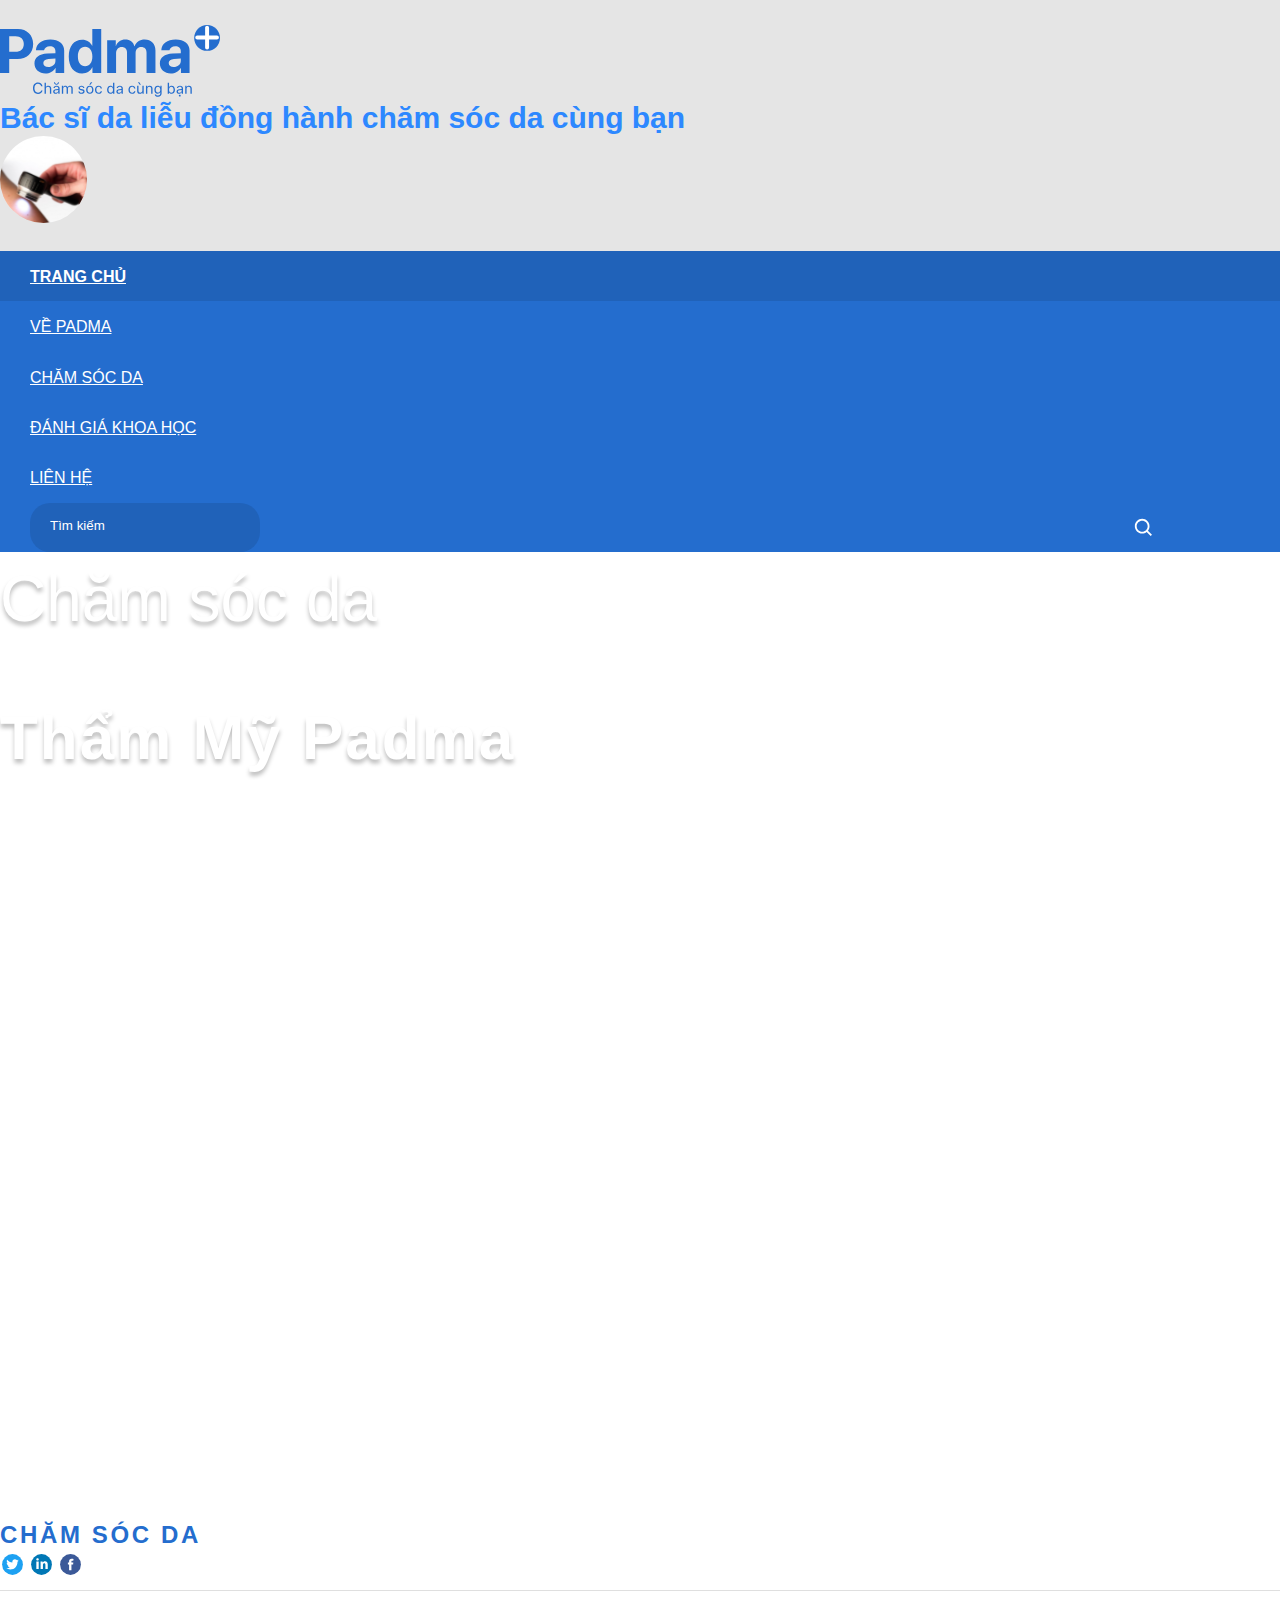
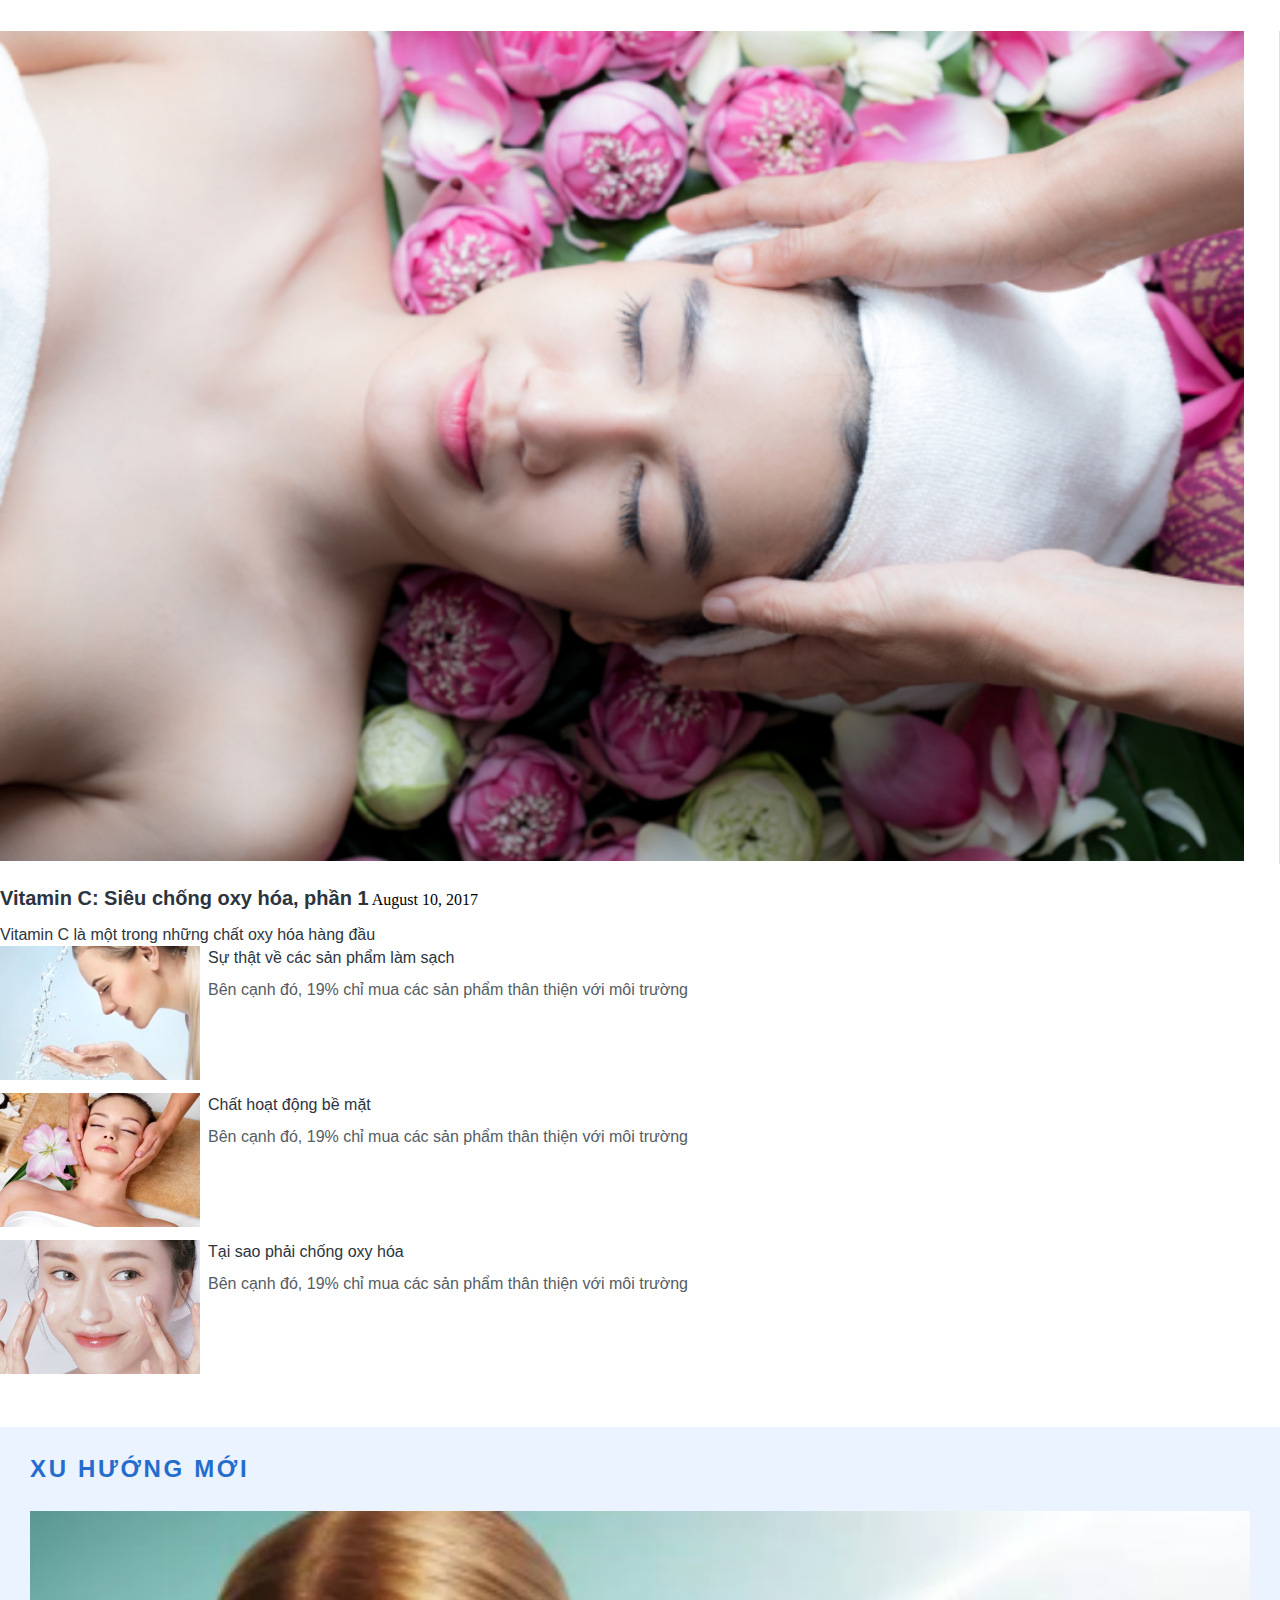
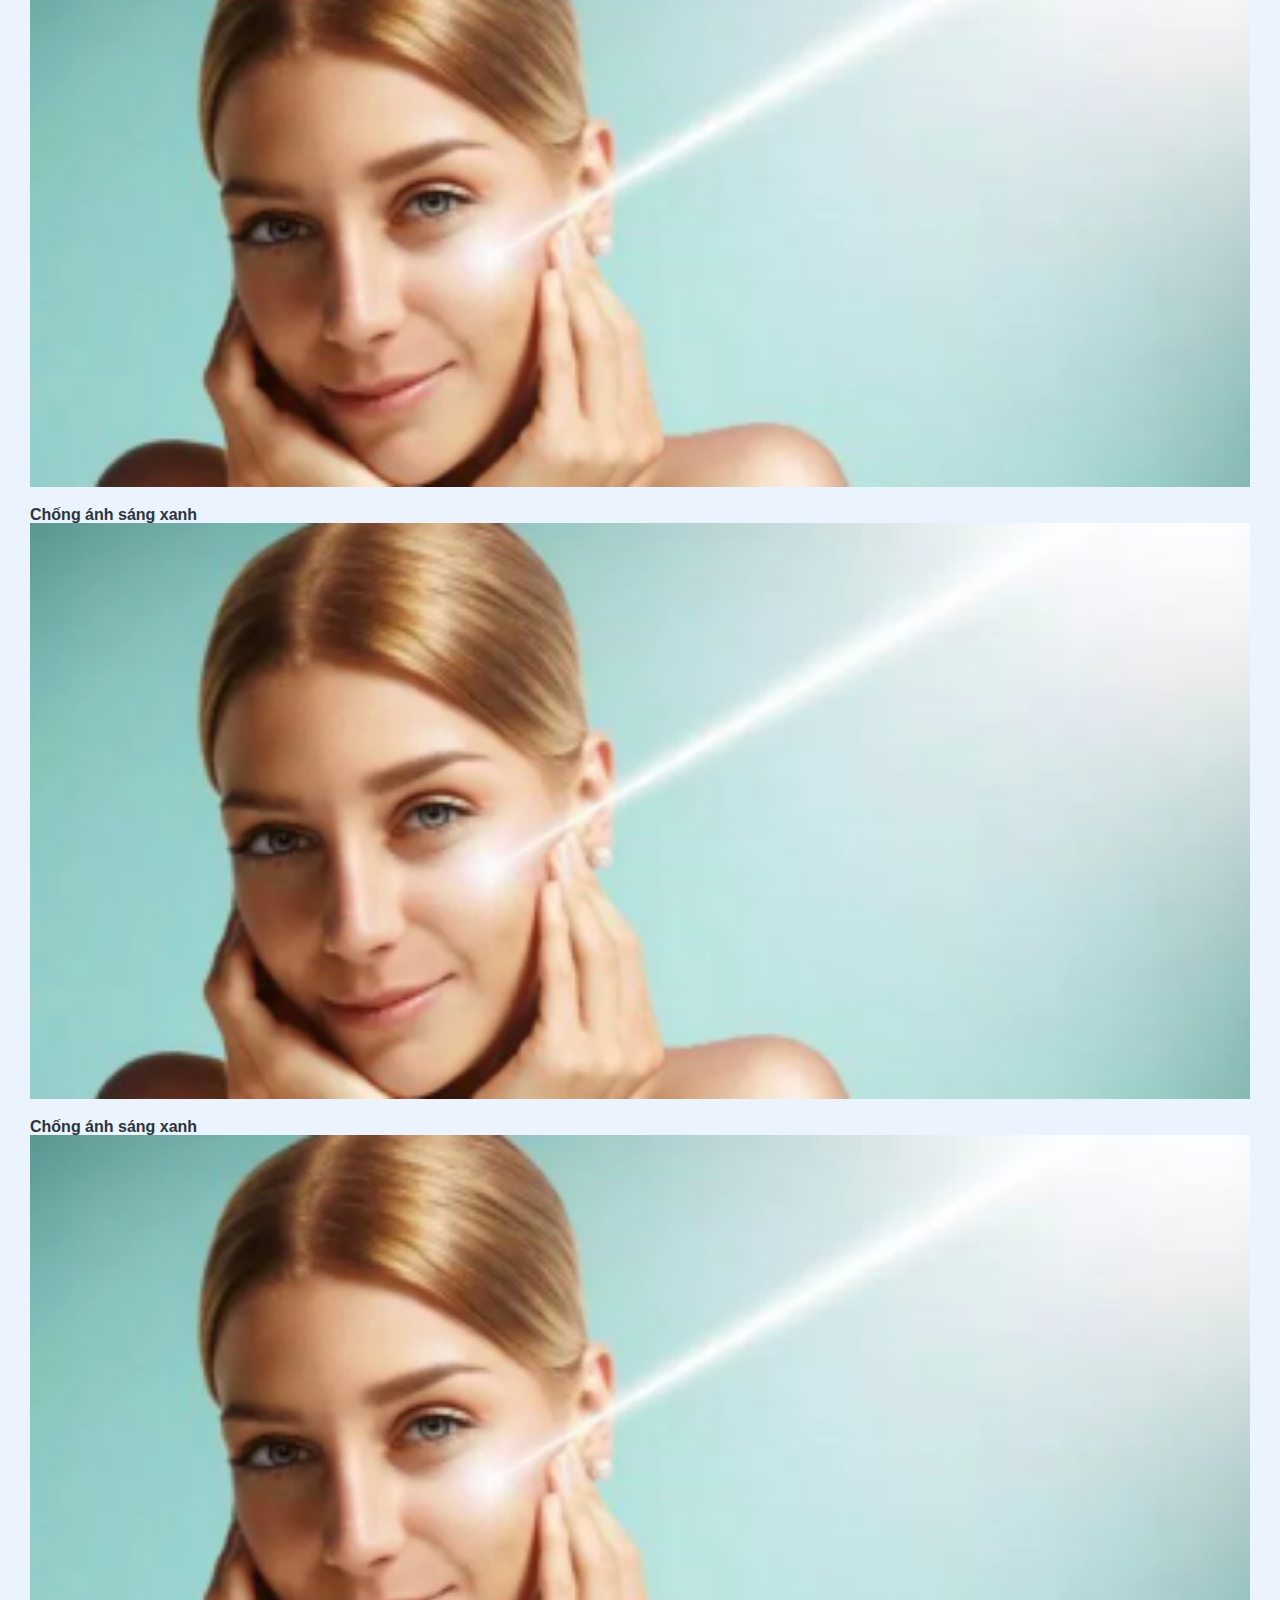
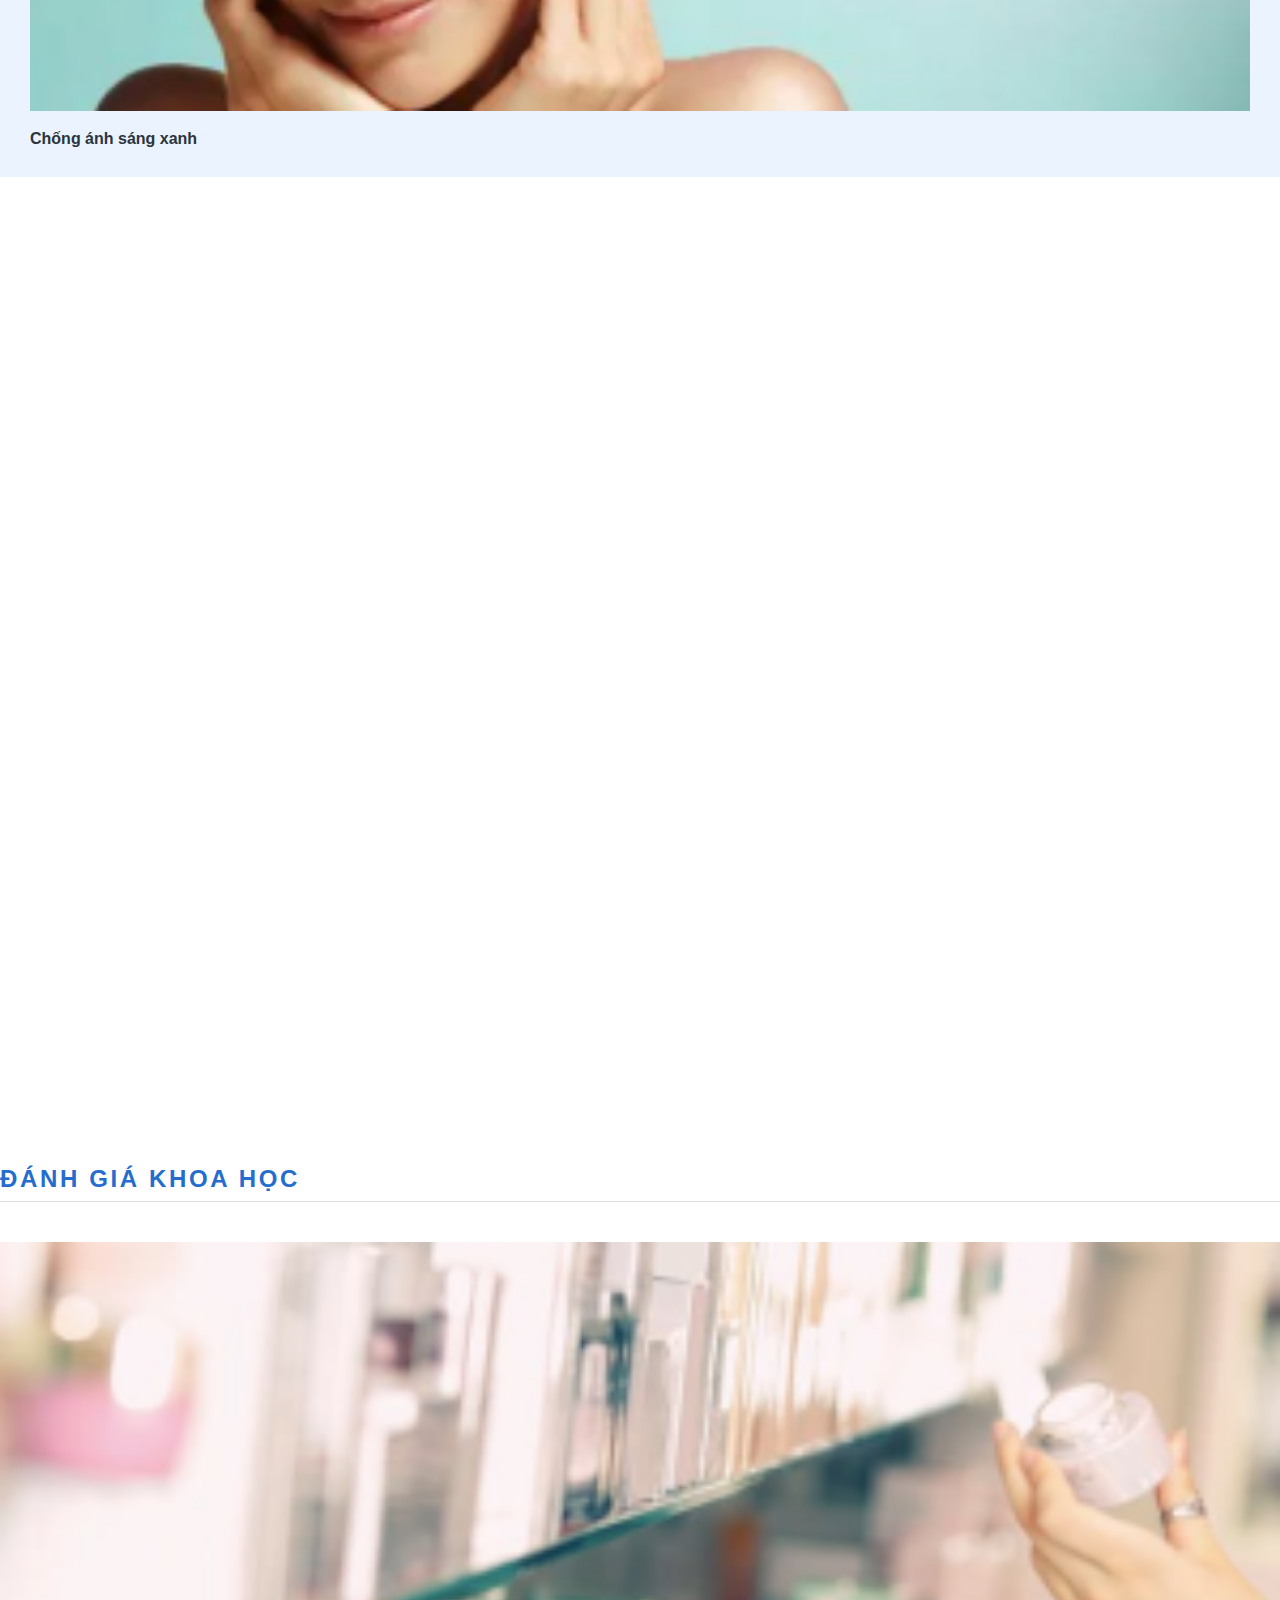
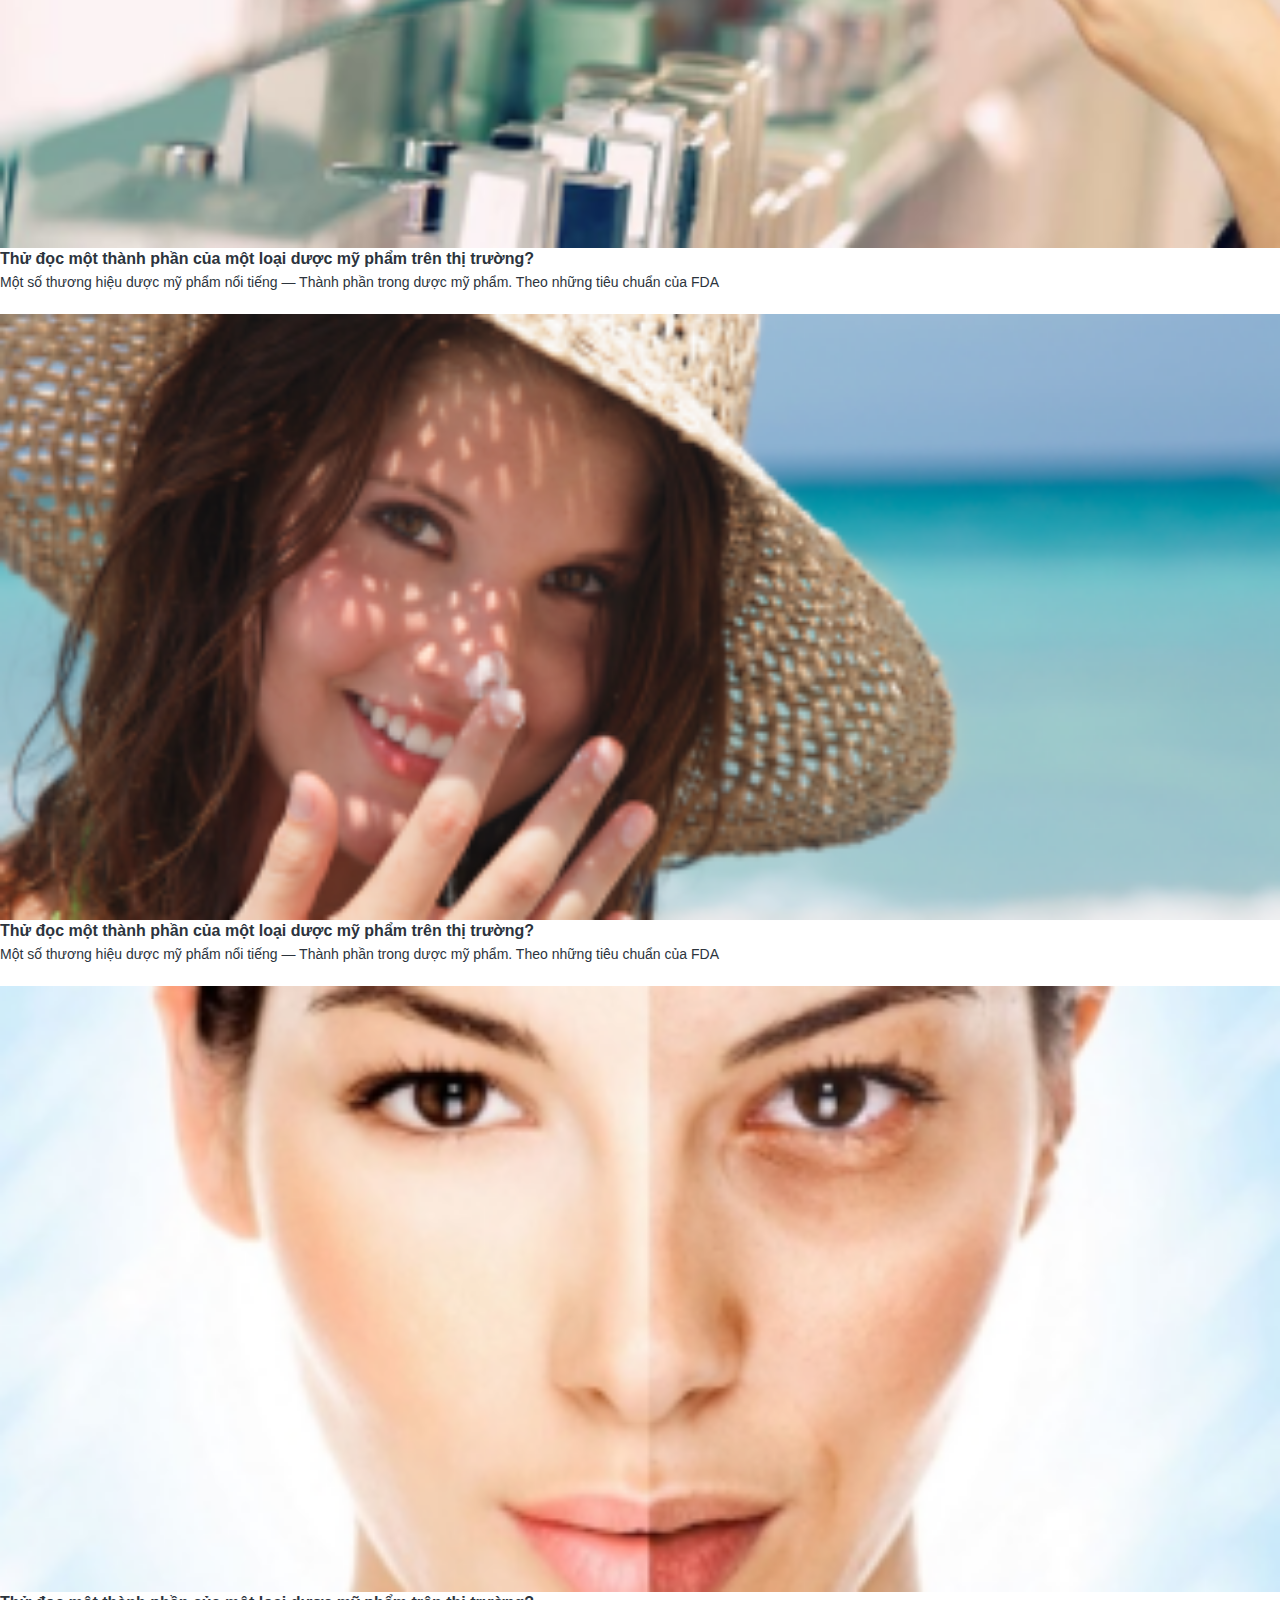
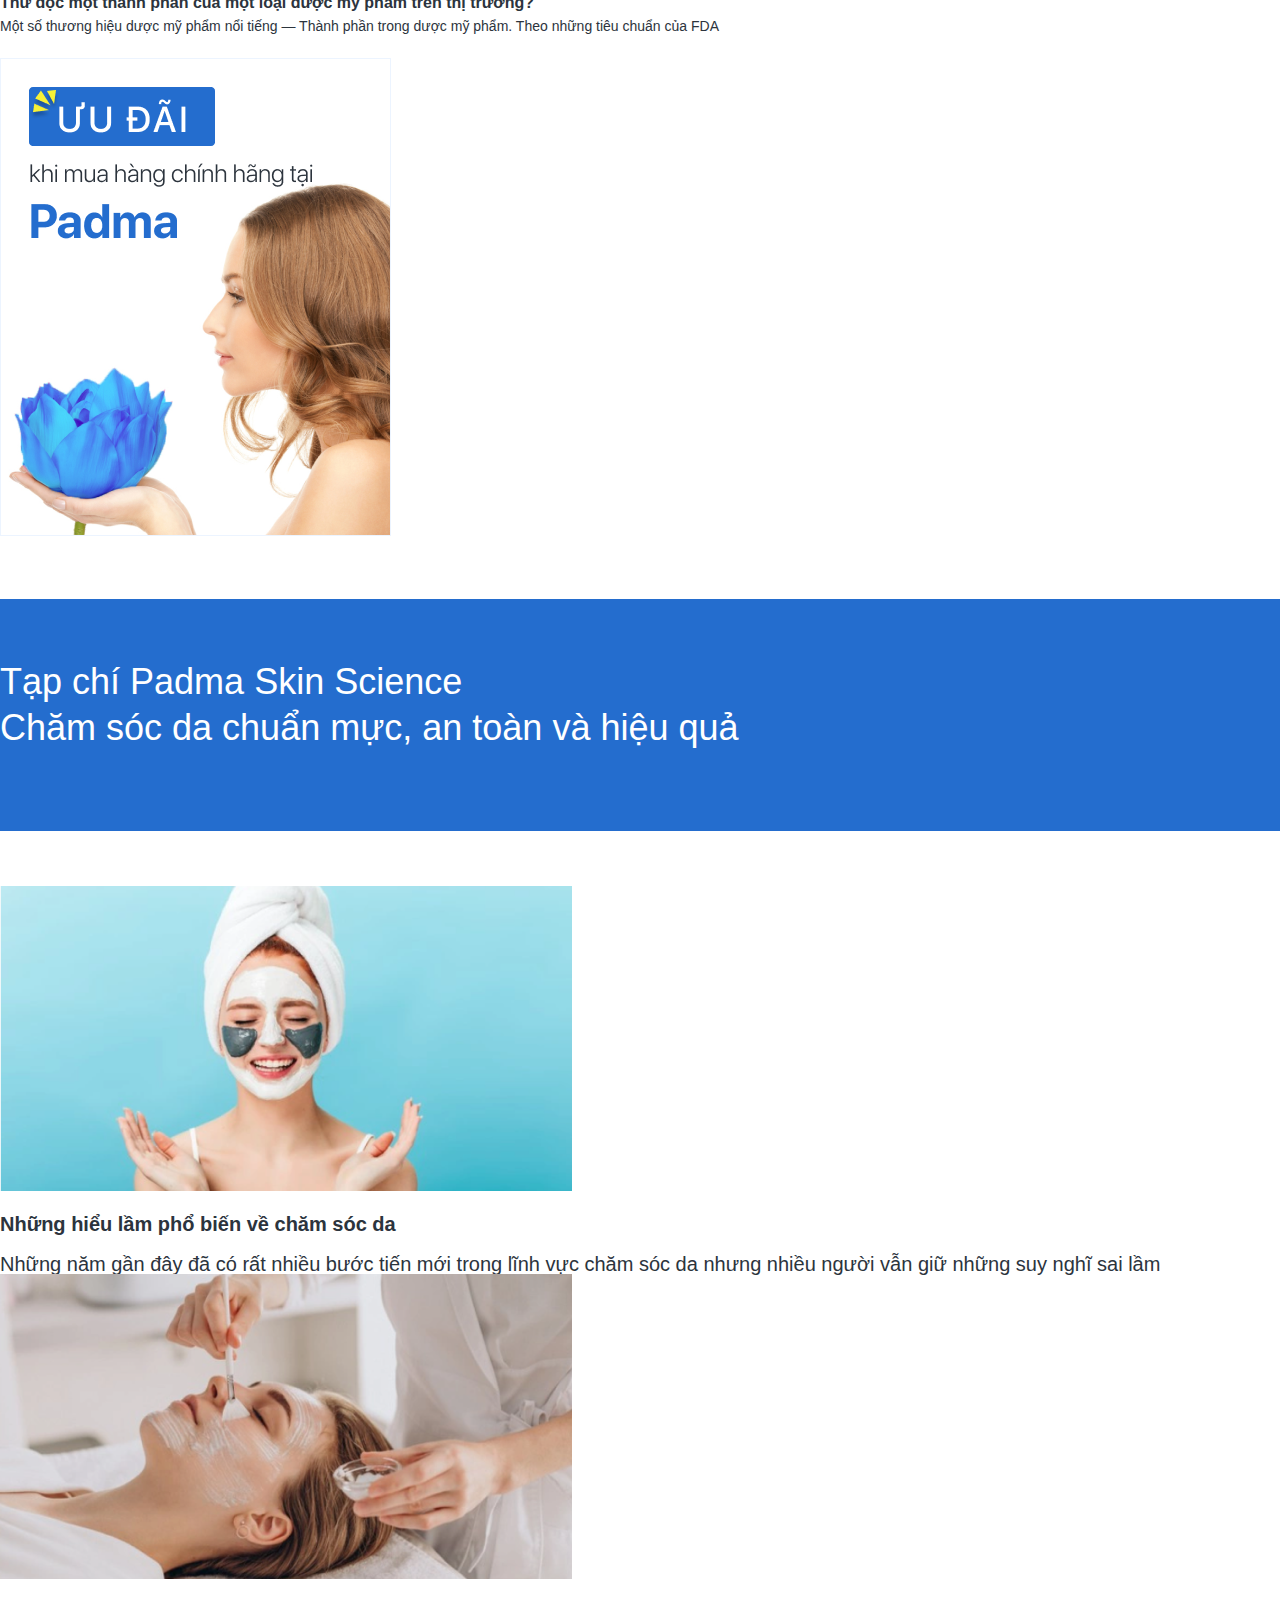
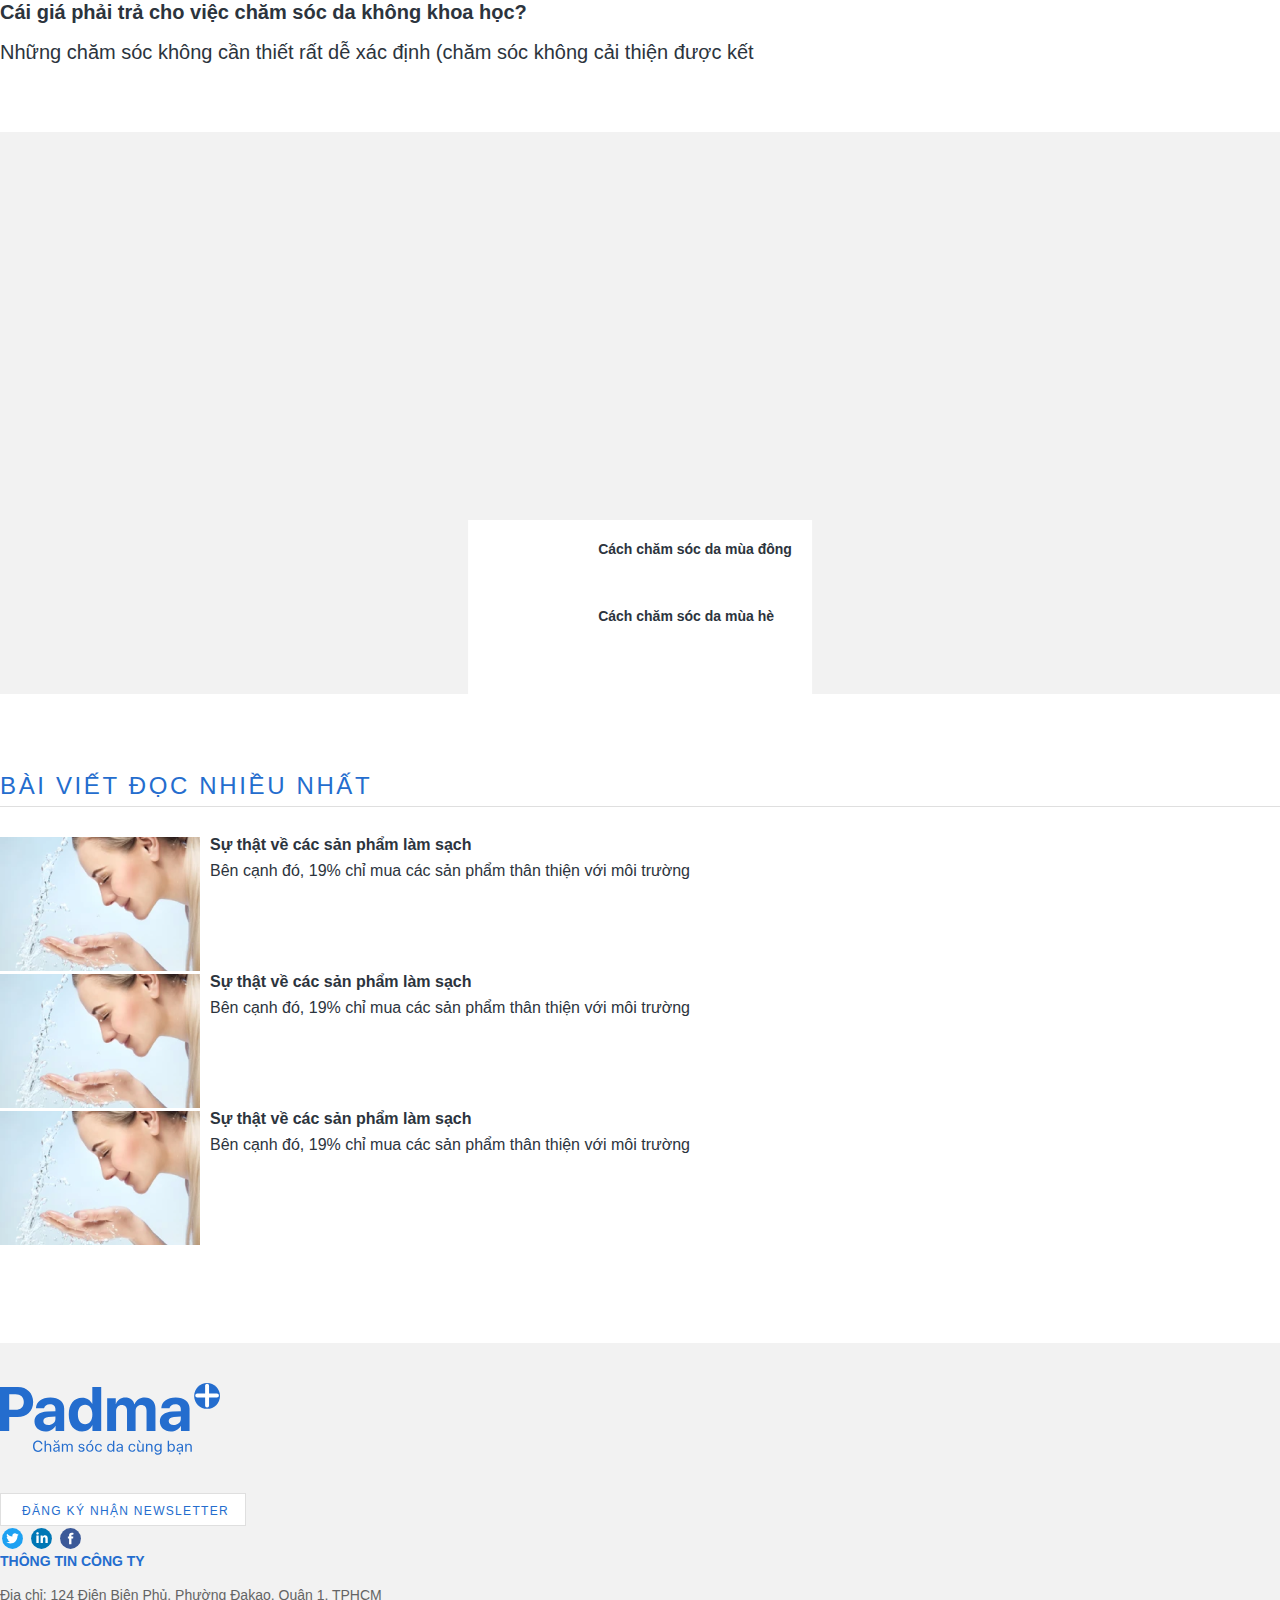
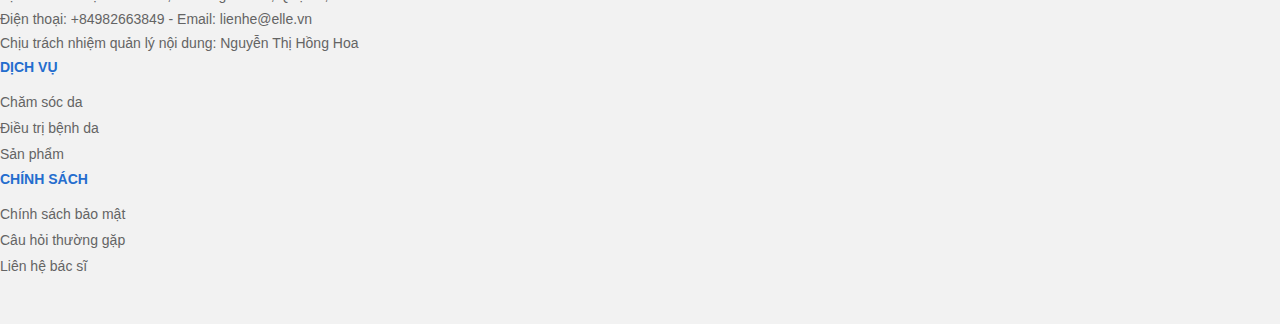
==== commit 99556841: "update" ====
--- a/index.html
+++ b/index.html
@@ -48,10 +48,10 @@
                                 <a class="nav-link" href="./skin.html">Chăm sóc da</a>
                             </li>
                             <li class="nav-item">
-                                <a class="nav-link">Điều trị bệnh da</a>
+                                <a class="nav-link" href="./products.html">Đánh giá khoa học</a>
                             </li>
                             <li class="nav-item">
-                                <a class="nav-link">Đánh giá khoa học</a>
+                                <a class="nav-link" href="./contact.html">Liên hệ</a>
                             </li>
                             <li class="nav-item nav-input-search">
                                 <input type="text" placeholder="Tìm kiếm" class="nav-input">
--- a/css/main.css
+++ b/css/main.css
@@ -1,16 +1,11 @@
 @font-face {
   font-family: "sfpro";
-  src: url("../../../fonts/SFPRODISPLAY.otf");
-}
-
-@font-face {
-  font-family: "blank";
-  src: url("../../../fonts/Blanka-Regular.otf");
+  src: url("../../padma/fonts/SFPRODISPLAY.otf");
 }
 
 @font-face {
   font-family: "sfproheavy";
-  src: url("../../../fonts/SFPROBOLD.otf");
+  src: url("../../padma/fonts/SFPROBOLD.otf");
 }
 
 .sub-header {
@@ -297,7 +292,7 @@
 }
 
 .header-banner-area {
-  background-image: url(../../../images/banner-index.png);
+  background-image: url("../../padma/images/banner-index.png");
   min-height: 100vh;
   background-repeat: no-repeat;
   background-position: 50%;
@@ -617,7 +612,7 @@
 }
 
 .section2-area {
-  background-image: url("../../../images/section2.png");
+  background-image: url("../../padma/images/section2.png");
   min-height: 860px;
   background-repeat: no-repeat;
   background-position: center bottom;
@@ -1186,7 +1181,7 @@
 }
 
 .about-us-banner-area {
-  background-image: url(../../../images/banner-ab.png);
+  background-image: url("../../padma/images/banner-ab.png");
   min-height: 90vh;
   background-repeat: no-repeat;
   background-position: 50%;
@@ -1300,7 +1295,7 @@
 
 .about-section3-wrap {
   min-height: 600px;
-  background-image: url(../../../images/10.3.1.png);
+  background-image: url("../../padma/images/10.3.1.png");
   background-repeat: no-repeat;
 }
 
@@ -1525,7 +1520,7 @@
 .skin-banner-area {
   min-height: 572px;
   background-repeat: no-repeat;
-  background-image: url("../../../images/skin-banner.png");
+  background-image: url("../../padma/images/skin-banner.png");
   background-size: cover;
   background-position: 50%;
 }
@@ -1537,7 +1532,8 @@
   padding: 35px 70px 25px 60px;
   -webkit-clip-path: polygon(0 0, 100% 0, 95% 100%, 0% 100%);
           clip-path: polygon(0 0, 100% 0, 95% 100%, 0% 100%);
-  border-radius: 0 20px 30px 0;
+  border-bottom-right-radius: 70px;
+  border-top-right-radius: 15px;
 }
 
 .skin-banner-area .skin-banner-content .skin-banner-text-box-title {
@@ -1827,7 +1823,7 @@
 
 .product-header-banner-area {
   min-height: 565px;
-  background-image: url(../../../images/banner-2.png);
+  background-image: url("../../padma/images/banner-2.png");
   background-repeat: no-repeat;
   background-size: cover;
   background-position: 25% 75%;
